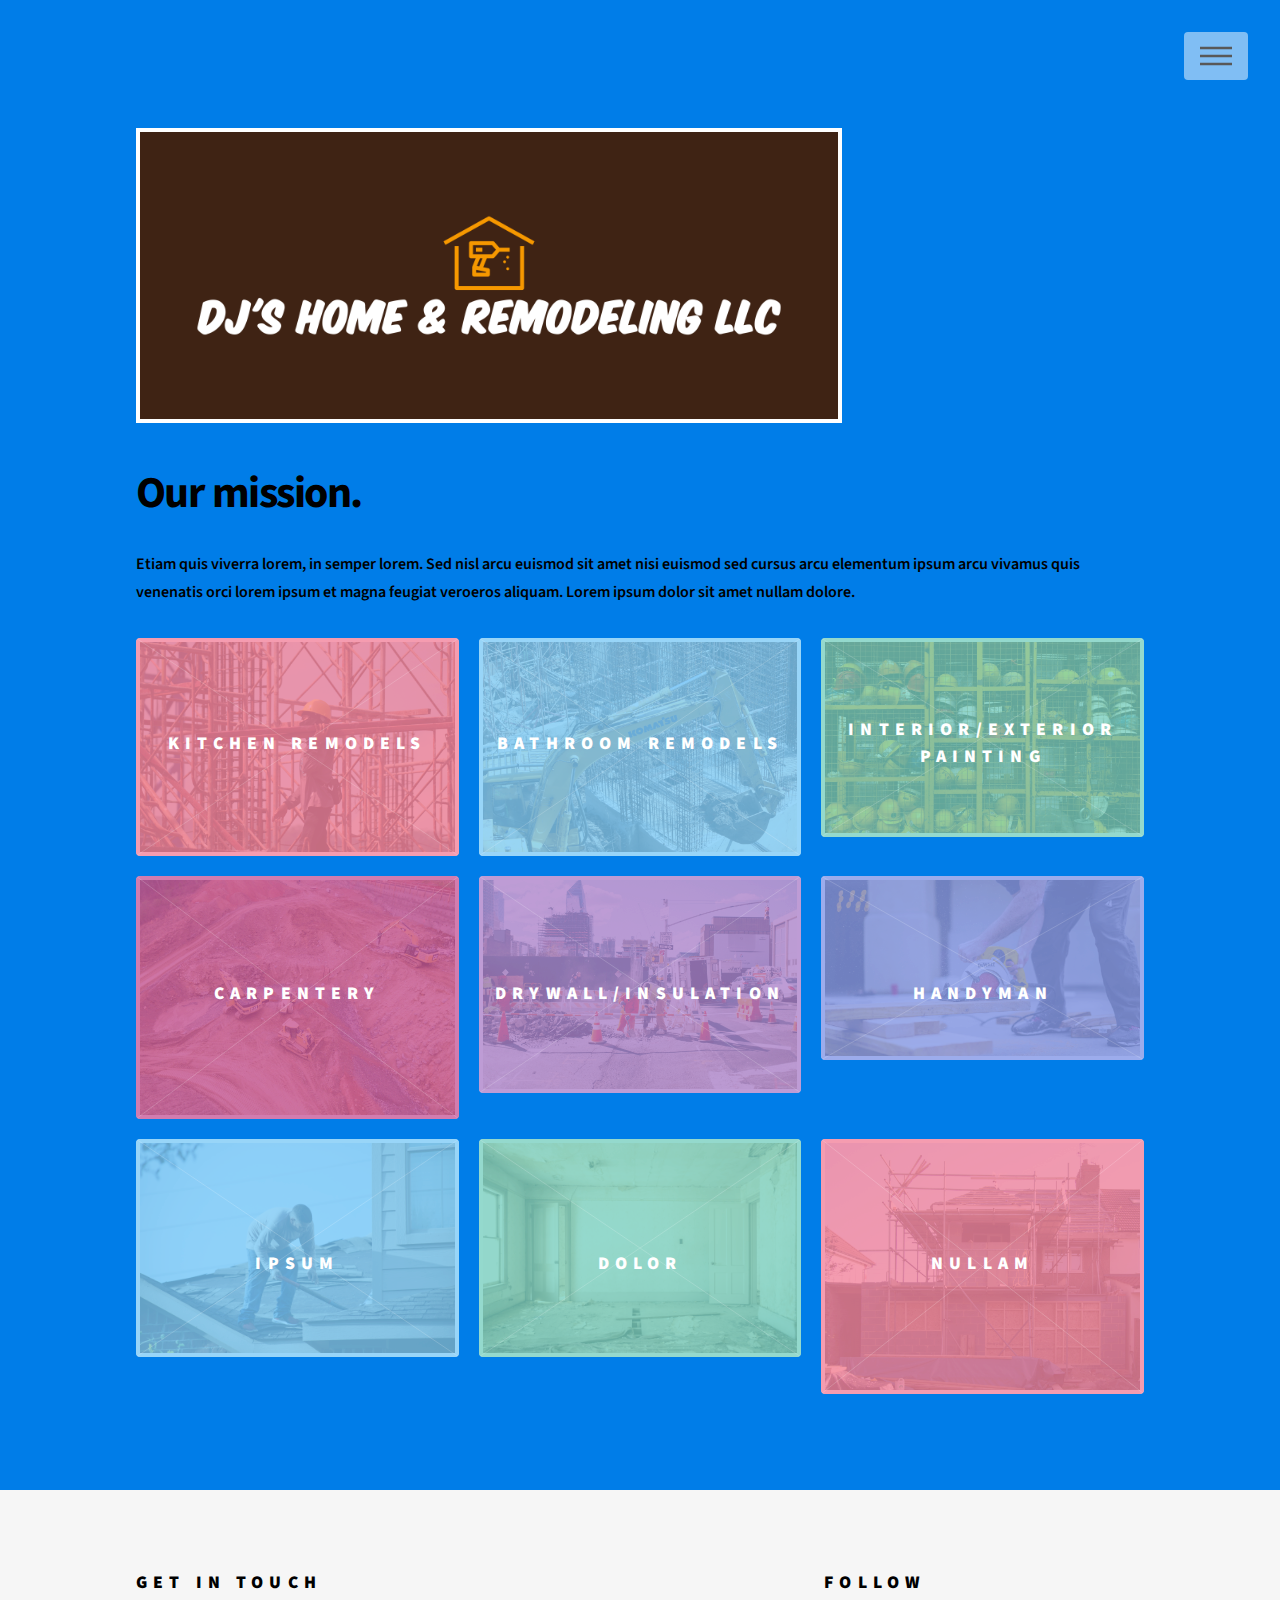
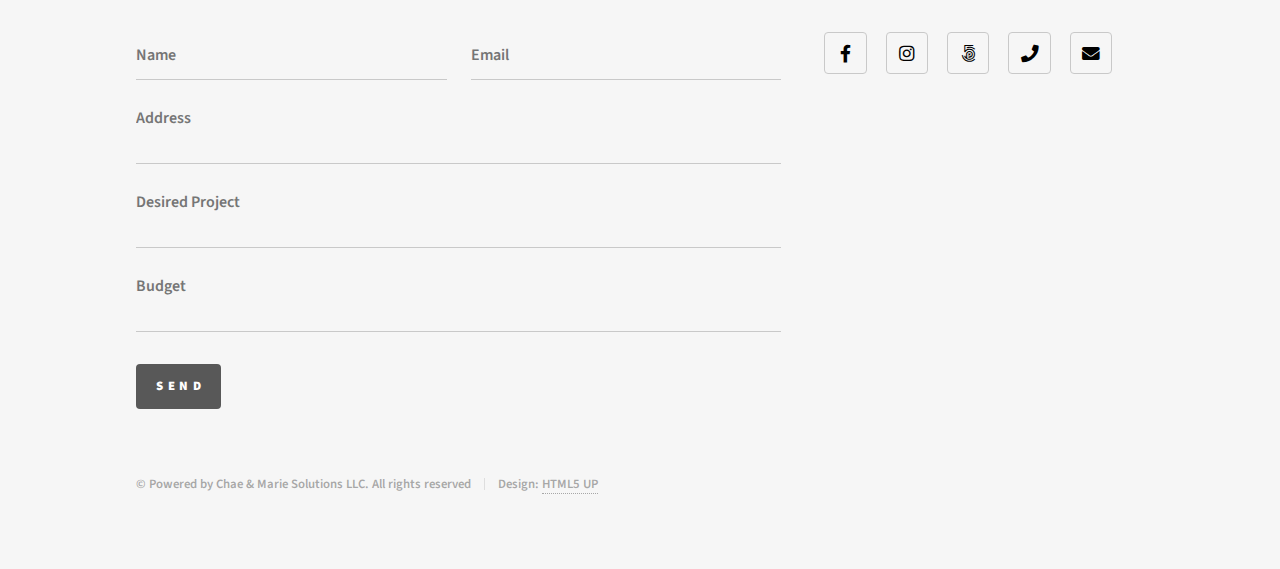
==== index.html @ f8653e5d "07720 updates" ====
<!DOCTYPE HTML>
<!--
	Phantom by HTML5 UP
	html5up.net | @ajlkn
	Free for personal and commercial use under the CCA 3.0 license (html5up.net/license)
-->
<html>
	<head>
		<title>Dj's Home & Remodeling LLC</title>
		<meta charset="utf-8" />
		<meta name="viewport" content="width=device-width, initial-scale=1, user-scalable=no" />
		<meta name="description" content="Kitchen, bath, remodel, remodeling, renovation, Seattle, Kent, Tacoma, Yakima, Paint, Painting, House, construction">
		<link rel="stylesheet" href="assets/css/main.css" />
		<noscript><link rel="stylesheet" href="assets/css/noscript.css" /></noscript>
	</head>
	<body class="is-preload">
		<!-- Wrapper -->
			<div id="wrapper">

				<!-- Header -->
					<header id="header">
						<div class="inner">

							<!-- Logo -->
								<a href="index.html" class="logo">
									<img src="./images/coverdj.png">
									<!-- <img src="./images/cover.png" width="600px" height="300px"> -->
									<!-- <span class="symbol"><img src="images/logo.svg" alt="" /></span><span class="title">Diversfied Holdings NW LLC</span> -->
								</a>

							<!-- Nav -->
								<nav>
									<ul>
										<li><a href="#menu">Menu</a></li>
									</ul>
								</nav>

						</div>
					</header>

				<!-- Menu -->
					<nav id="menu">
						<h2>Menu</h2>
						<ul>
							<li><a href="index.html">Home</a></li>
							<li><a href="generic.html">Completed Projects</a></li>
							<li><a href="generic1.html">Ongoing Operations</a></li>
							<li><a href="generic2.html">Skillset</a></li>
							<li><a href="elements.html">Contact</a></li>
						</ul>
					</nav>

				<!-- Main -->
					<div id="main">
						<div class="inner">
							<header>
								<h1>Our mission.</h1>
								<p>Etiam quis viverra lorem, in semper lorem. Sed nisl arcu euismod sit amet nisi euismod sed cursus arcu elementum ipsum arcu vivamus quis venenatis orci lorem ipsum et magna feugiat veroeros aliquam. Lorem ipsum dolor sit amet nullam dolore.</p>
							</header>
							<section class="tiles">
								<article class="style1">
									<span class="image">
										<img src="images/constr2-unsplash.jpg" alt="" />
									</span>
									<a href="generic.html">
										<h2>Kitchen Remodels</h2>
										<div class="content">
											<p>Sed nisl arcu euismod sit amet nisi lorem etiam dolor veroeros et feugiat.</p>
										</div>
									</a>
								</article>
								<article class="style2">
									<span class="image">
										<img src="images/constr3-unsplash.jpg" alt="" />
									</span>
									<a href="generic1.html">
										<h2>Bathroom Remodels</h2>
										<div class="content">
											<p>Sed nisl arcu euismod sit amet nisi lorem etiam dolor veroeros et feugiat.</p>
										</div>
									</a>
								</article>
								<article class="style3">
									<span class="image">
										<img src="images/constr4-unsplash.jpg" alt="" />
									</span>
									<a href="generic2.html">
										<h2>Interior/Exterior Painting</h2>
										<div class="content">
											<p>Sed nisl arcu euismod sit amet nisi lorem etiam dolor veroeros et feugiat.</p>
										</div>
									</a>
								</article>
								<article class="style4">
									<span class="image">
										<img src="images/dirtwork-unsplash.jpg" alt="" />
									</span>
									<a href="generic.html">
										<h2>Carpentery</h2>
										<div class="content">
											<p>Sed nisl arcu euismod sit amet nisi lorem etiam dolor veroeros et feugiat.</p>
										</div>
									</a>
								</article>
								<article class="style5">
									<span class="image">
										<img src="images/publicworks-unsplash.jpg" alt="" />
									</span>
									<a href="generic.html">
										<h2>Drywall/Insulation</h2>
										<div class="content">
											<p>Sed nisl arcu euismod sit amet nisi lorem etiam dolor veroeros et feugiat.</p>
										</div>
									</a>
								</article>
								<article class="style6">
									<span class="image">
										<img src="images/saw-unsplash.jpg" alt="" />
									</span>
									<a href="generic.html">
										<h2>Handyman</h2>
										<div class="content">
											<p>Sed nisl arcu euismod sit amet nisi lorem etiam dolor veroeros et feugiat.</p>
										</div>
									</a>
								</article>
								<article class="style2">
									<span class="image">
										<img src="images/rooofing-unsplash.jpg" alt="" />
									</span>
									<a href="generic.html">
										<h2>Ipsum</h2>
										<div class="content">
											<p>Sed nisl arcu euismod sit amet nisi lorem etiam dolor veroeros et feugiat.</p>
										</div>
									</a>
								</article>
								<article class="style3">
									<span class="image">
										<img src="images/renovation-unsplash.jpg" alt="" />
									</span>
									<a href="generic.html">
										<h2>Dolor</h2>
										<div class="content">
											<p>Sed nisl arcu euismod sit amet nisi lorem etiam dolor veroeros et feugiat.</p>
										</div>
									</a>
								</article>
								<article class="style1">
									<span class="image">
										<img src="images/renovation2-unsplash.jpg" alt="" />
									</span>
									<a href="generic.html">
										<h2>Nullam</h2>
										<div class="content">
											<p>Sed nisl arcu euismod sit amet nisi lorem etiam dolor veroeros et feugiat.</p>
										</div>
									</a>
								</article>
								<!-- <article class="style5">
									<span class="image">
										<img src="images/saw-unsplash.jpg" alt="" />
									</span>
									<a href="generic.html">
										<h2>Ultricies</h2>
										<div class="content">
											<p>Sed nisl arcu euismod sit amet nisi lorem etiam dolor veroeros et feugiat.</p>
										</div>
									</a>
								</article>
								<article class="style6">
									<span class="image">
										<img src="images/toolbelt-unsplash.jpg" alt="" />
									</span>
									<a href="generic.html">
										<h2>Dictum</h2>
										<div class="content">
											<p>Sed nisl arcu euismod sit amet nisi lorem etiam dolor veroeros et feugiat.</p>
										</div>
									</a>
								</article>
								<article class="style4">
									<span class="image">
										<img src="images/pleasanthill-unsplash.jpg" alt="" />
									</span>
									<a href="generic.html">
										<h2>Pretium</h2>
										<div class="content">
											<p>Sed nisl arcu euismod sit amet nisi lorem etiam dolor veroeros et feugiat.</p>
										</div>
									</a>
								</article> -->
							</section>
						</div>
					</div>

				<!-- Footer -->
					<footer id="footer">
						<div class="inner">
							<section>
								<h2>Get in touch</h2>
								<form method="post" action="#">
									<div class="fields">
										<div class="field half">
											<input type="text" name="name" id="name" placeholder="Name" />
										</div>
										<div class="field half">
											<input type="email" name="email" id="email" placeholder="Email" />
										</div>
										<div class="field">
											<textarea name="message" id="message" placeholder="Address"></textarea>
										</div>
										<div class="field">
											<textarea name="message" id="message" placeholder="Desired Project"></textarea>
										</div>
										<div class="field">
											<textarea name="message" id="message" placeholder="Budget"></textarea>
										</div>
									</div>
									<ul class="actions">
										<li><input type="submit" value="Send" class="primary" /></li>
									</ul>
								</form>
							</section>
							&nbsp;
							<section>
								<h2>Follow</h2>
								<ul class="icons">
									<li><a href="#" class="icon brands style2 fa-facebook-f"><span class="label">Facebook</span></a></li>
									<li><a href="#" class="icon brands style2 fa-instagram"><span class="label">Instagram</span></a></li>
									<li><a href="#" class="icon brands style2 fa-500px"><span class="label">500px</span></a></li>
									<li><a href="#" class="icon solid style2 fa-phone"><span class="label">Phone</span></a></li>
									<li><a href="#" class="icon solid style2 fa-envelope"><span class="label">Email</span></a></li>
								</ul>
							</section>
							<ul class="copyright">
								<li>&copy; Powered by Chae & Marie Solutions LLC. All rights reserved</li><li>Design: <a href="http://html5up.net">HTML5 UP</a></li>
							</ul>
						</div>
					</footer>
			</div>

		<!-- Scripts -->
			<script src="assets/js/jquery.min.js"></script>
			<script src="assets/js/browser.min.js"></script>
			<script src="assets/js/breakpoints.min.js"></script>
			<script src="assets/js/util.js"></script>
			<script src="assets/js/main.js"></script>

	</body>
</html>
---- assets/css/main.css ----
@import url(fontawesome-all.min.css);
@import url("https://fonts.googleapis.com/css?family=Source+Sans+Pro:300,700,900");

/*
	Phantom by HTML5 UP
	html5up.net | @ajlkn
	Free for personal and commercial use under the CCA 3.0 license (html5up.net/license)
*/

html, body, div, span, applet, object,
iframe, h1, h2, h3, h4, h5, h6, p, blockquote,
pre, a, abbr, acronym, address, big, cite,
code, del, dfn, em, img, ins, kbd, q, s, samp,
small, strike, strong, sub, sup, tt, var, b,
u, i, center, dl, dt, dd, ol, ul, li, fieldset,
form, label, legend, table, caption, tbody,
tfoot, thead, tr, th, td, article, aside,
canvas, details, embed, figure, figcaption,
footer, header, hgroup, menu, nav, output, ruby,
section, summary, time, mark, audio, video {
	margin: 0;
	padding: 0;
	border: 0;
	font-size: 100%;
	font: inherit;
	vertical-align: baseline;

}
#wrapper{
	background-color: #007de8;
}
.inner img{
	display: flex;
	justify-content: center;
	align-items: center;
	border: #ffffff 4px solid;
	width: 70%;
	height: 85%;
}
article, aside, details, figcaption, figure,
footer, header, hgroup, menu, nav, section {
	display: block;}

body {
	line-height: 1;
}

ol, ul {
	list-style: none;
}

blockquote, q {
	quotes: none;
}

	blockquote:before, blockquote:after, q:before, q:after {
		content: '';
		content: none;
	}

table {
	border-collapse: collapse;
	border-spacing: 0;
}

body {
	-webkit-text-size-adjust: none;
}

mark {
	background-color: transparent;
	color: inherit;
}

input::-moz-focus-inner {
	border: 0;
	padding: 0;
}

input, select, textarea {
	-moz-appearance: none;
	-webkit-appearance: none;
	-ms-appearance: none;
	appearance: none;
}

/* Basic */

	@-ms-viewport {
		width: device-width;
	}

	body {
		-ms-overflow-style: scrollbar;
	}

	@media screen and (max-width: 480px) {

		html, body {
			min-width: 320px;
		}

	}

	html {
		box-sizing: border-box;
	}

	*, *:before, *:after {
		box-sizing: inherit;
	}

	body {
		background: #ffffff;
	}

		body.is-preload *, body.is-preload *:before, body.is-preload *:after {
			-moz-animation: none !important;
			-webkit-animation: none !important;
			-ms-animation: none !important;
			animation: none !important;
			-moz-transition: none !important;
			-webkit-transition: none !important;
			-ms-transition: none !important;
			transition: none !important;
		}

/* Type */

	body, input, select, textarea {
		color: #000000;
		font-family: "Source Sans Pro", Helvetica, sans-serif;
		font-size: 16pt;
		font-weight: 600;
		line-height: 1.75;
	}

		@media screen and (max-width: 1680px) {

			body, input, select, textarea {
				font-size: 14pt;
			}

		}

		@media screen and (max-width: 1280px) {

			body, input, select, textarea {
				font-size: 12pt;
			}

		}

	a {
		-moz-transition: border-bottom-color 0.2s ease, color 0.2s ease;
		-webkit-transition: border-bottom-color 0.2s ease, color 0.2s ease;
		-ms-transition: border-bottom-color 0.2s ease, color 0.2s ease;
		transition: border-bottom-color 0.2s ease, color 0.2s ease;
		text-decoration: none;
		color: #585858;
		border-bottom: dotted 1px rgba(88, 88, 88, 0.5);
	}

		a:hover {
			border-bottom-color: transparent;
			color: #f2849e !important;
		}

	strong, b {
		font-weight: 900;
	}

	em, i {
		font-style: italic;
	}

	p {
		margin: 0 0 2em 0;
	}

	h1 {
		font-size: 2.75em;
		font-weight: 700;
		line-height: 1.3;
		margin: 0 0 1em 0;
		letter-spacing: -0.035em;
	}

		h1 a {
			color: inherit;
		}

		@media screen and (max-width: 736px) {

			h1 {
				font-size: 2em;
				margin: 0 0 1em 0;
			}

		}

		@media screen and (max-width: 360px) {

			h1 {
				font-size: 1.75em;
			}

		}

	h2, h3, h4, h5, h6 {
		font-weight: 900;
		line-height: 1.5;
		margin: 0 0 2em 0;
		text-transform: uppercase;
		letter-spacing: 0.35em;
	}

		h2 a, h3 a, h4 a, h5 a, h6 a {
			color: inherit;
		}

	h2 {
		font-size: 1.1em;
	}

	h3 {
		font-size: 1em;
	}

	h4 {
		font-size: 0.8em;
	}

	h5 {
		font-size: 0.8em;
	}

	h6 {
		font-size: 0.8em;
	}

	@media screen and (max-width: 980px) {

		h1 br, h2 br, h3 br, h4 br, h5 br, h6 br {
			display: none;
		}

	}

	@media screen and (max-width: 736px) {

		h2 {
			font-size: 1em;
		}

		h3 {
			font-size: 0.8em;
		}

	}

	sub {
		font-size: 0.8em;
		position: relative;
		top: 0.5em;
	}

	sup {
		font-size: 0.8em;
		position: relative;
		top: -0.5em;
	}

	blockquote {
		border-left: solid 4px #c9c9c9;
		font-style: italic;
		margin: 0 0 2em 0;
		padding: 0.5em 0 0.5em 2em;
	}

	code {
		background: rgba(144, 144, 144, 0.075);
		border-radius: 4px;
		border: solid 1px #c9c9c9;
		font-family: "Courier New", monospace;
		font-size: 0.9em;
		margin: 0 0.25em;
		padding: 0.25em 0.65em;
	}

	pre {
		-webkit-overflow-scrolling: touch;
		font-family: "Courier New", monospace;
		font-size: 0.9em;
		margin: 0 0 2em 0;
	}

		pre code {
			display: block;
			line-height: 1.75;
			padding: 1em 1.5em;
			overflow-x: auto;
		}

	hr {
		border: 0;
		border-bottom: solid 1px #c9c9c9;
		margin: 2em 0;
	}

		hr.major {
			margin: 3em 0;
		}

	.align-left {
		text-align: left;
	}

	.align-center {
		text-align: center;
	}

	.align-right {
		text-align: right;
	}

/* Row */

	.row {
		display: flex;
		flex-wrap: wrap;
		box-sizing: border-box;
		align-items: stretch;
	}

		.row > * {
			box-sizing: border-box;
		}

		.row.gtr-uniform > * > :last-child {
			margin-bottom: 0;
		}

		.row.aln-left {
			justify-content: flex-start;
		}

		.row.aln-center {
			justify-content: center;
		}

		.row.aln-right {
			justify-content: flex-end;
		}

		.row.aln-top {
			align-items: flex-start;
		}

		.row.aln-middle {
			align-items: center;
		}

		.row.aln-bottom {
			align-items: flex-end;
		}

		.row > .imp {
			order: -1;
		}

		.row > .col-1 {
			width: 8.33333%;
		}

		.row > .off-1 {
			margin-left: 8.33333%;
		}

		.row > .col-2 {
			width: 16.66667%;
		}

		.row > .off-2 {
			margin-left: 16.66667%;
		}

		.row > .col-3 {
			width: 25%;
		}

		.row > .off-3 {
			margin-left: 25%;
		}

		.row > .col-4 {
			width: 33.33333%;
		}

		.row > .off-4 {
			margin-left: 33.33333%;
		}

		.row > .col-5 {
			width: 41.66667%;
		}

		.row > .off-5 {
			margin-left: 41.66667%;
		}

		.row > .col-6 {
			width: 50%;
		}

		.row > .off-6 {
			margin-left: 50%;
		}

		.row > .col-7 {
			width: 58.33333%;
		}

		.row > .off-7 {
			margin-left: 58.33333%;
		}

		.row > .col-8 {
			width: 66.66667%;
		}

		.row > .off-8 {
			margin-left: 66.66667%;
		}

		.row > .col-9 {
			width: 75%;
		}

		.row > .off-9 {
			margin-left: 75%;
		}

		.row > .col-10 {
			width: 83.33333%;
		}

		.row > .off-10 {
			margin-left: 83.33333%;
		}

		.row > .col-11 {
			width: 91.66667%;
		}

		.row > .off-11 {
			margin-left: 91.66667%;
		}

		.row > .col-12 {
			width: 100%;
		}

		.row > .off-12 {
			margin-left: 100%;
		}

		.row.gtr-0 {
			margin-top: 0;
			margin-left: 0em;
		}

			.row.gtr-0 > * {
				padding: 0 0 0 0em;
			}

			.row.gtr-0.gtr-uniform {
				margin-top: 0em;
			}

				.row.gtr-0.gtr-uniform > * {
					padding-top: 0em;
				}

		.row.gtr-25 {
			margin-top: 0;
			margin-left: -0.5em;
		}

			.row.gtr-25 > * {
				padding: 0 0 0 0.5em;
			}

			.row.gtr-25.gtr-uniform {
				margin-top: -0.5em;
			}

				.row.gtr-25.gtr-uniform > * {
					padding-top: 0.5em;
				}

		.row.gtr-50 {
			margin-top: 0;
			margin-left: -1em;
		}

			.row.gtr-50 > * {
				padding: 0 0 0 1em;
			}

			.row.gtr-50.gtr-uniform {
				margin-top: -1em;
			}

				.row.gtr-50.gtr-uniform > * {
					padding-top: 1em;
				}

		.row {
			margin-top: 0;
			margin-left: -2em;
		}

			.row > * {
				padding: 0 0 0 2em;
			}

			.row.gtr-uniform {
				margin-top: -2em;
			}

				.row.gtr-uniform > * {
					padding-top: 2em;
				}

		.row.gtr-150 {
			margin-top: 0;
			margin-left: -3em;
		}

			.row.gtr-150 > * {
				padding: 0 0 0 3em;
			}

			.row.gtr-150.gtr-uniform {
				margin-top: -3em;
			}

				.row.gtr-150.gtr-uniform > * {
					padding-top: 3em;
				}

		.row.gtr-200 {
			margin-top: 0;
			margin-left: -4em;
		}

			.row.gtr-200 > * {
				padding: 0 0 0 4em;
			}

			.row.gtr-200.gtr-uniform {
				margin-top: -4em;
			}

				.row.gtr-200.gtr-uniform > * {
					padding-top: 4em;
				}

		@media screen and (max-width: 1680px) {

			.row {
				display: flex;
				flex-wrap: wrap;
				box-sizing: border-box;
				align-items: stretch;
			}

				.row > * {
					box-sizing: border-box;
				}

				.row.gtr-uniform > * > :last-child {
					margin-bottom: 0;
				}

				.row.aln-left {
					justify-content: flex-start;
				}

				.row.aln-center {
					justify-content: center;
				}

				.row.aln-right {
					justify-content: flex-end;
				}

				.row.aln-top {
					align-items: flex-start;
				}

				.row.aln-middle {
					align-items: center;
				}

				.row.aln-bottom {
					align-items: flex-end;
				}

				.row > .imp-xlarge {
					order: -1;
				}

				.row > .col-1-xlarge {
					width: 8.33333%;
				}

				.row > .off-1-xlarge {
					margin-left: 8.33333%;
				}

				.row > .col-2-xlarge {
					width: 16.66667%;
				}

				.row > .off-2-xlarge {
					margin-left: 16.66667%;
				}

				.row > .col-3-xlarge {
					width: 25%;
				}

				.row > .off-3-xlarge {
					margin-left: 25%;
				}

				.row > .col-4-xlarge {
					width: 33.33333%;
				}

				.row > .off-4-xlarge {
					margin-left: 33.33333%;
				}

				.row > .col-5-xlarge {
					width: 41.66667%;
				}

				.row > .off-5-xlarge {
					margin-left: 41.66667%;
				}

				.row > .col-6-xlarge {
					width: 50%;
				}

				.row > .off-6-xlarge {
					margin-left: 50%;
				}

				.row > .col-7-xlarge {
					width: 58.33333%;
				}

				.row > .off-7-xlarge {
					margin-left: 58.33333%;
				}

				.row > .col-8-xlarge {
					width: 66.66667%;
				}

				.row > .off-8-xlarge {
					margin-left: 66.66667%;
				}

				.row > .col-9-xlarge {
					width: 75%;
				}

				.row > .off-9-xlarge {
					margin-left: 75%;
				}

				.row > .col-10-xlarge {
					width: 83.33333%;
				}

				.row > .off-10-xlarge {
					margin-left: 83.33333%;
				}

				.row > .col-11-xlarge {
					width: 91.66667%;
				}

				.row > .off-11-xlarge {
					margin-left: 91.66667%;
				}

				.row > .col-12-xlarge {
					width: 100%;
				}

				.row > .off-12-xlarge {
					margin-left: 100%;
				}

				.row.gtr-0 {
					margin-top: 0;
					margin-left: 0em;
				}

					.row.gtr-0 > * {
						padding: 0 0 0 0em;
					}

					.row.gtr-0.gtr-uniform {
						margin-top: 0em;
					}

						.row.gtr-0.gtr-uniform > * {
							padding-top: 0em;
						}

				.row.gtr-25 {
					margin-top: 0;
					margin-left: -0.5em;
				}

					.row.gtr-25 > * {
						padding: 0 0 0 0.5em;
					}

					.row.gtr-25.gtr-uniform {
						margin-top: -0.5em;
					}

						.row.gtr-25.gtr-uniform > * {
							padding-top: 0.5em;
						}

				.row.gtr-50 {
					margin-top: 0;
					margin-left: -1em;
				}

					.row.gtr-50 > * {
						padding: 0 0 0 1em;
					}

					.row.gtr-50.gtr-uniform {
						margin-top: -1em;
					}

						.row.gtr-50.gtr-uniform > * {
							padding-top: 1em;
						}

				.row {
					margin-top: 0;
					margin-left: -2em;
				}

					.row > * {
						padding: 0 0 0 2em;
					}

					.row.gtr-uniform {
						margin-top: -2em;
					}

						.row.gtr-uniform > * {
							padding-top: 2em;
						}

				.row.gtr-150 {
					margin-top: 0;
					margin-left: -3em;
				}

					.row.gtr-150 > * {
						padding: 0 0 0 3em;
					}

					.row.gtr-150.gtr-uniform {
						margin-top: -3em;
					}

						.row.gtr-150.gtr-uniform > * {
							padding-top: 3em;
						}

				.row.gtr-200 {
					margin-top: 0;
					margin-left: -4em;
				}

					.row.gtr-200 > * {
						padding: 0 0 0 4em;
					}

					.row.gtr-200.gtr-uniform {
						margin-top: -4em;
					}

						.row.gtr-200.gtr-uniform > * {
							padding-top: 4em;
						}

		}

		@media screen and (max-width: 1280px) {

			.row {
				display: flex;
				flex-wrap: wrap;
				box-sizing: border-box;
				align-items: stretch;
			}

				.row > * {
					box-sizing: border-box;
				}

				.row.gtr-uniform > * > :last-child {
					margin-bottom: 0;
				}

				.row.aln-left {
					justify-content: flex-start;
				}

				.row.aln-center {
					justify-content: center;
				}

				.row.aln-right {
					justify-content: flex-end;
				}

				.row.aln-top {
					align-items: flex-start;
				}

				.row.aln-middle {
					align-items: center;
				}

				.row.aln-bottom {
					align-items: flex-end;
				}

				.row > .imp-large {
					order: -1;
				}

				.row > .col-1-large {
					width: 8.33333%;
				}

				.row > .off-1-large {
					margin-left: 8.33333%;
				}

				.row > .col-2-large {
					width: 16.66667%;
				}

				.row > .off-2-large {
					margin-left: 16.66667%;
				}

				.row > .col-3-large {
					width: 25%;
				}

				.row > .off-3-large {
					margin-left: 25%;
				}

				.row > .col-4-large {
					width: 33.33333%;
				}

				.row > .off-4-large {
					margin-left: 33.33333%;
				}

				.row > .col-5-large {
					width: 41.66667%;
				}

				.row > .off-5-large {
					margin-left: 41.66667%;
				}

				.row > .col-6-large {
					width: 50%;
				}

				.row > .off-6-large {
					margin-left: 50%;
				}

				.row > .col-7-large {
					width: 58.33333%;
				}

				.row > .off-7-large {
					margin-left: 58.33333%;
				}

				.row > .col-8-large {
					width: 66.66667%;
				}

				.row > .off-8-large {
					margin-left: 66.66667%;
				}

				.row > .col-9-large {
					width: 75%;
				}

				.row > .off-9-large {
					margin-left: 75%;
				}

				.row > .col-10-large {
					width: 83.33333%;
				}

				.row > .off-10-large {
					margin-left: 83.33333%;
				}

				.row > .col-11-large {
					width: 91.66667%;
				}

				.row > .off-11-large {
					margin-left: 91.66667%;
				}

				.row > .col-12-large {
					width: 100%;
				}

				.row > .off-12-large {
					margin-left: 100%;
				}

				.row.gtr-0 {
					margin-top: 0;
					margin-left: 0em;
				}

					.row.gtr-0 > * {
						padding: 0 0 0 0em;
					}

					.row.gtr-0.gtr-uniform {
						margin-top: 0em;
					}

						.row.gtr-0.gtr-uniform > * {
							padding-top: 0em;
						}

				.row.gtr-25 {
					margin-top: 0;
					margin-left: -0.5em;
				}

					.row.gtr-25 > * {
						padding: 0 0 0 0.5em;
					}

					.row.gtr-25.gtr-uniform {
						margin-top: -0.5em;
					}

						.row.gtr-25.gtr-uniform > * {
							padding-top: 0.5em;
						}

				.row.gtr-50 {
					margin-top: 0;
					margin-left: -1em;
				}

					.row.gtr-50 > * {
						padding: 0 0 0 1em;
					}

					.row.gtr-50.gtr-uniform {
						margin-top: -1em;
					}

						.row.gtr-50.gtr-uniform > * {
							padding-top: 1em;
						}

				.row {
					margin-top: 0;
					margin-left: -2em;
				}

					.row > * {
						padding: 0 0 0 2em;
					}

					.row.gtr-uniform {
						margin-top: -2em;
					}

						.row.gtr-uniform > * {
							padding-top: 2em;
						}

				.row.gtr-150 {
					margin-top: 0;
					margin-left: -3em;
				}

					.row.gtr-150 > * {
						padding: 0 0 0 3em;
					}

					.row.gtr-150.gtr-uniform {
						margin-top: -3em;
					}

						.row.gtr-150.gtr-uniform > * {
							padding-top: 3em;
						}

				.row.gtr-200 {
					margin-top: 0;
					margin-left: -4em;
				}

					.row.gtr-200 > * {
						padding: 0 0 0 4em;
					}

					.row.gtr-200.gtr-uniform {
						margin-top: -4em;
					}

						.row.gtr-200.gtr-uniform > * {
							padding-top: 4em;
						}

		}

		@media screen and (max-width: 980px) {

			.row {
				display: flex;
				flex-wrap: wrap;
				box-sizing: border-box;
				align-items: stretch;
			}

				.row > * {
					box-sizing: border-box;
				}

				.row.gtr-uniform > * > :last-child {
					margin-bottom: 0;
				}

				.row.aln-left {
					justify-content: flex-start;
				}

				.row.aln-center {
					justify-content: center;
				}

				.row.aln-right {
					justify-content: flex-end;
				}

				.row.aln-top {
					align-items: flex-start;
				}

				.row.aln-middle {
					align-items: center;
				}

				.row.aln-bottom {
					align-items: flex-end;
				}

				.row > .imp-medium {
					order: -1;
				}

				.row > .col-1-medium {
					width: 8.33333%;
				}

				.row > .off-1-medium {
					margin-left: 8.33333%;
				}

				.row > .col-2-medium {
					width: 16.66667%;
				}

				.row > .off-2-medium {
					margin-left: 16.66667%;
				}

				.row > .col-3-medium {
					width: 25%;
				}

				.row > .off-3-medium {
					margin-left: 25%;
				}

				.row > .col-4-medium {
					width: 33.33333%;
				}

				.row > .off-4-medium {
					margin-left: 33.33333%;
				}

				.row > .col-5-medium {
					width: 41.66667%;
				}

				.row > .off-5-medium {
					margin-left: 41.66667%;
				}

				.row > .col-6-medium {
					width: 50%;
				}

				.row > .off-6-medium {
					margin-left: 50%;
				}

				.row > .col-7-medium {
					width: 58.33333%;
				}

				.row > .off-7-medium {
					margin-left: 58.33333%;
				}

				.row > .col-8-medium {
					width: 66.66667%;
				}

				.row > .off-8-medium {
					margin-left: 66.66667%;
				}

				.row > .col-9-medium {
					width: 75%;
				}

				.row > .off-9-medium {
					margin-left: 75%;
				}

				.row > .col-10-medium {
					width: 83.33333%;
				}

				.row > .off-10-medium {
					margin-left: 83.33333%;
				}

				.row > .col-11-medium {
					width: 91.66667%;
				}

				.row > .off-11-medium {
					margin-left: 91.66667%;
				}

				.row > .col-12-medium {
					width: 100%;
				}

				.row > .off-12-medium {
					margin-left: 100%;
				}

				.row.gtr-0 {
					margin-top: 0;
					margin-left: 0em;
				}

					.row.gtr-0 > * {
						padding: 0 0 0 0em;
					}

					.row.gtr-0.gtr-uniform {
						margin-top: 0em;
					}

						.row.gtr-0.gtr-uniform > * {
							padding-top: 0em;
						}

				.row.gtr-25 {
					margin-top: 0;
					margin-left: -0.375em;
				}

					.row.gtr-25 > * {
						padding: 0 0 0 0.375em;
					}

					.row.gtr-25.gtr-uniform {
						margin-top: -0.375em;
					}

						.row.gtr-25.gtr-uniform > * {
							padding-top: 0.375em;
						}

				.row.gtr-50 {
					margin-top: 0;
					margin-left: -0.75em;
				}

					.row.gtr-50 > * {
						padding: 0 0 0 0.75em;
					}

					.row.gtr-50.gtr-uniform {
						margin-top: -0.75em;
					}

						.row.gtr-50.gtr-uniform > * {
							padding-top: 0.75em;
						}

				.row {
					margin-top: 0;
					margin-left: -1.5em;
				}

					.row > * {
						padding: 0 0 0 1.5em;
					}

					.row.gtr-uniform {
						margin-top: -1.5em;
					}

						.row.gtr-uniform > * {
							padding-top: 1.5em;
						}

				.row.gtr-150 {
					margin-top: 0;
					margin-left: -2.25em;
				}

					.row.gtr-150 > * {
						padding: 0 0 0 2.25em;
					}

					.row.gtr-150.gtr-uniform {
						margin-top: -2.25em;
					}

						.row.gtr-150.gtr-uniform > * {
							padding-top: 2.25em;
						}

				.row.gtr-200 {
					margin-top: 0;
					margin-left: -3em;
				}

					.row.gtr-200 > * {
						padding: 0 0 0 3em;
					}

					.row.gtr-200.gtr-uniform {
						margin-top: -3em;
					}

						.row.gtr-200.gtr-uniform > * {
							padding-top: 3em;
						}

		}

		@media screen and (max-width: 736px) {

			.row {
				display: flex;
				flex-wrap: wrap;
				box-sizing: border-box;
				align-items: stretch;
			}

				.row > * {
					box-sizing: border-box;
				}

				.row.gtr-uniform > * > :last-child {
					margin-bottom: 0;
				}

				.row.aln-left {
					justify-content: flex-start;
				}

				.row.aln-center {
					justify-content: center;
				}

				.row.aln-right {
					justify-content: flex-end;
				}

				.row.aln-top {
					align-items: flex-start;
				}

				.row.aln-middle {
					align-items: center;
				}

				.row.aln-bottom {
					align-items: flex-end;
				}

				.row > .imp-small {
					order: -1;
				}

				.row > .col-1-small {
					width: 8.33333%;
				}

				.row > .off-1-small {
					margin-left: 8.33333%;
				}

				.row > .col-2-small {
					width: 16.66667%;
				}

				.row > .off-2-small {
					margin-left: 16.66667%;
				}

				.row > .col-3-small {
					width: 25%;
				}

				.row > .off-3-small {
					margin-left: 25%;
				}

				.row > .col-4-small {
					width: 33.33333%;
				}

				.row > .off-4-small {
					margin-left: 33.33333%;
				}

				.row > .col-5-small {
					width: 41.66667%;
				}

				.row > .off-5-small {
					margin-left: 41.66667%;
				}

				.row > .col-6-small {
					width: 50%;
				}

				.row > .off-6-small {
					margin-left: 50%;
				}

				.row > .col-7-small {
					width: 58.33333%;
				}

				.row > .off-7-small {
					margin-left: 58.33333%;
				}

				.row > .col-8-small {
					width: 66.66667%;
				}

				.row > .off-8-small {
					margin-left: 66.66667%;
				}

				.row > .col-9-small {
					width: 75%;
				}

				.row > .off-9-small {
					margin-left: 75%;
				}

				.row > .col-10-small {
					width: 83.33333%;
				}

				.row > .off-10-small {
					margin-left: 83.33333%;
				}

				.row > .col-11-small {
					width: 91.66667%;
				}

				.row > .off-11-small {
					margin-left: 91.66667%;
				}

				.row > .col-12-small {
					width: 100%;
				}

				.row > .off-12-small {
					margin-left: 100%;
				}

				.row.gtr-0 {
					margin-top: 0;
					margin-left: 0em;
				}

					.row.gtr-0 > * {
						padding: 0 0 0 0em;
					}

					.row.gtr-0.gtr-uniform {
						margin-top: 0em;
					}

						.row.gtr-0.gtr-uniform > * {
							padding-top: 0em;
						}

				.row.gtr-25 {
					margin-top: 0;
					margin-left: -0.25em;
				}

					.row.gtr-25 > * {
						padding: 0 0 0 0.25em;
					}

					.row.gtr-25.gtr-uniform {
						margin-top: -0.25em;
					}

						.row.gtr-25.gtr-uniform > * {
							padding-top: 0.25em;
						}

				.row.gtr-50 {
					margin-top: 0;
					margin-left: -0.5em;
				}

					.row.gtr-50 > * {
						padding: 0 0 0 0.5em;
					}

					.row.gtr-50.gtr-uniform {
						margin-top: -0.5em;
					}

						.row.gtr-50.gtr-uniform > * {
							padding-top: 0.5em;
						}

				.row {
					margin-top: 0;
					margin-left: -1em;
				}

					.row > * {
						padding: 0 0 0 1em;
					}

					.row.gtr-uniform {
						margin-top: -1em;
					}

						.row.gtr-uniform > * {
							padding-top: 1em;
						}

				.row.gtr-150 {
					margin-top: 0;
					margin-left: -1.5em;
				}

					.row.gtr-150 > * {
						padding: 0 0 0 1.5em;
					}

					.row.gtr-150.gtr-uniform {
						margin-top: -1.5em;
					}

						.row.gtr-150.gtr-uniform > * {
							padding-top: 1.5em;
						}

				.row.gtr-200 {
					margin-top: 0;
					margin-left: -2em;
				}

					.row.gtr-200 > * {
						padding: 0 0 0 2em;
					}

					.row.gtr-200.gtr-uniform {
						margin-top: -2em;
					}

						.row.gtr-200.gtr-uniform > * {
							padding-top: 2em;
						}

		}

		@media screen and (max-width: 480px) {

			.row {
				display: flex;
				flex-wrap: wrap;
				box-sizing: border-box;
				align-items: stretch;
			}

				.row > * {
					box-sizing: border-box;
				}

				.row.gtr-uniform > * > :last-child {
					margin-bottom: 0;
				}

				.row.aln-left {
					justify-content: flex-start;
				}

				.row.aln-center {
					justify-content: center;
				}

				.row.aln-right {
					justify-content: flex-end;
				}

				.row.aln-top {
					align-items: flex-start;
				}

				.row.aln-middle {
					align-items: center;
				}

				.row.aln-bottom {
					align-items: flex-end;
				}

				.row > .imp-xsmall {
					order: -1;
				}

				.row > .col-1-xsmall {
					width: 8.33333%;
				}

				.row > .off-1-xsmall {
					margin-left: 8.33333%;
				}

				.row > .col-2-xsmall {
					width: 16.66667%;
				}

				.row > .off-2-xsmall {
					margin-left: 16.66667%;
				}

				.row > .col-3-xsmall {
					width: 25%;
				}

				.row > .off-3-xsmall {
					margin-left: 25%;
				}

				.row > .col-4-xsmall {
					width: 33.33333%;
				}

				.row > .off-4-xsmall {
					margin-left: 33.33333%;
				}

				.row > .col-5-xsmall {
					width: 41.66667%;
				}

				.row > .off-5-xsmall {
					margin-left: 41.66667%;
				}

				.row > .col-6-xsmall {
					width: 50%;
				}

				.row > .off-6-xsmall {
					margin-left: 50%;
				}

				.row > .col-7-xsmall {
					width: 58.33333%;
				}

				.row > .off-7-xsmall {
					margin-left: 58.33333%;
				}

				.row > .col-8-xsmall {
					width: 66.66667%;
				}

				.row > .off-8-xsmall {
					margin-left: 66.66667%;
				}

				.row > .col-9-xsmall {
					width: 75%;
				}

				.row > .off-9-xsmall {
					margin-left: 75%;
				}

				.row > .col-10-xsmall {
					width: 83.33333%;
				}

				.row > .off-10-xsmall {
					margin-left: 83.33333%;
				}

				.row > .col-11-xsmall {
					width: 91.66667%;
				}

				.row > .off-11-xsmall {
					margin-left: 91.66667%;
				}

				.row > .col-12-xsmall {
					width: 100%;
				}

				.row > .off-12-xsmall {
					margin-left: 100%;
				}

				.row.gtr-0 {
					margin-top: 0;
					margin-left: 0em;
				}

					.row.gtr-0 > * {
						padding: 0 0 0 0em;
					}

					.row.gtr-0.gtr-uniform {
						margin-top: 0em;
					}

						.row.gtr-0.gtr-uniform > * {
							padding-top: 0em;
						}

				.row.gtr-25 {
					margin-top: 0;
					margin-left: -0.25em;
				}

					.row.gtr-25 > * {
						padding: 0 0 0 0.25em;
					}

					.row.gtr-25.gtr-uniform {
						margin-top: -0.25em;
					}

						.row.gtr-25.gtr-uniform > * {
							padding-top: 0.25em;
						}

				.row.gtr-50 {
					margin-top: 0;
					margin-left: -0.5em;
				}

					.row.gtr-50 > * {
						padding: 0 0 0 0.5em;
					}

					.row.gtr-50.gtr-uniform {
						margin-top: -0.5em;
					}

						.row.gtr-50.gtr-uniform > * {
							padding-top: 0.5em;
						}

				.row {
					margin-top: 0;
					margin-left: -1em;
				}

					.row > * {
						padding: 0 0 0 1em;
					}

					.row.gtr-uniform {
						margin-top: -1em;
					}

						.row.gtr-uniform > * {
							padding-top: 1em;
						}

				.row.gtr-150 {
					margin-top: 0;
					margin-left: -1.5em;
				}

					.row.gtr-150 > * {
						padding: 0 0 0 1.5em;
					}

					.row.gtr-150.gtr-uniform {
						margin-top: -1.5em;
					}

						.row.gtr-150.gtr-uniform > * {
							padding-top: 1.5em;
						}

				.row.gtr-200 {
					margin-top: 0;
					margin-left: -2em;
				}

					.row.gtr-200 > * {
						padding: 0 0 0 2em;
					}

					.row.gtr-200.gtr-uniform {
						margin-top: -2em;
					}

						.row.gtr-200.gtr-uniform > * {
							padding-top: 2em;
						}

		}

/* Section/Article */

	section.special, article.special {
		text-align: center;
	}

	header p {
		margin-top: -1em;
	}

	@media screen and (max-width: 736px) {

		header p {
			margin-top: 0;
		}

	}

/* Icon */

	.icon {
		text-decoration: none;
		border-bottom: none;
		position: relative;
	}

		.icon:before {
			-moz-osx-font-smoothing: grayscale;
			-webkit-font-smoothing: antialiased;
			display: inline-block;
			font-style: normal;
			font-variant: normal;
			text-rendering: auto;
			line-height: 1;
			text-transform: none !important;
			font-family: 'Font Awesome 5 Free';
			font-weight: 400;
		}

		.icon > .label {
			display: none;
		}

		.icon:before {
			line-height: inherit;
		}

		.icon.solid:before {
			font-weight: 900;
		}

		.icon.brands:before {
			font-family: 'Font Awesome 5 Brands';
		}

		.icon.style2 {
			-moz-transition: background-color 0.2s ease-in-out, color 0.2s ease-in-out, border-color 0.2s ease-in-out;
			-webkit-transition: background-color 0.2s ease-in-out, color 0.2s ease-in-out, border-color 0.2s ease-in-out;
			-ms-transition: background-color 0.2s ease-in-out, color 0.2s ease-in-out, border-color 0.2s ease-in-out;
			transition: background-color 0.2s ease-in-out, color 0.2s ease-in-out, border-color 0.2s ease-in-out;
			background-color: transparent;
			border: solid 1px #c9c9c9;
			border-radius: 4px;
			width: 2.65em;
			height: 2.65em;
			display: inline-block;
			text-align: center;
			line-height: 2.65em;
			color: inherit;
		}

			.icon.style2:before {
				font-size: 1.1em;
			}

			.icon.style2:hover {
				color: #f2849e;
				border-color: #f2849e;
			}

			.icon.style2:active {
				background-color: rgba(242, 132, 158, 0.1);
			}

/* List */

	ol {
		list-style: decimal;
		margin: 0 0 2em 0;
		padding-left: 1.25em;
	}

		ol li {
			padding-left: 0.25em;
		}

	ul {
		list-style: disc;
		margin: 0 0 2em 0;
		padding-left: 1em;
	}

		ul li {
			padding-left: 0.5em;
		}

		ul.alt {
			list-style: none;
			padding-left: 0;
		}

			ul.alt li {
				border-top: solid 1px #c9c9c9;
				padding: 0.5em 0;
			}

				ul.alt li:first-child {
					border-top: 0;
					padding-top: 0;
				}

	dl {
		margin: 0 0 2em 0;
	}

		dl dt {
			display: block;
			font-weight: 900;
			margin: 0 0 1em 0;
		}

		dl dd {
			margin-left: 2em;
		}

/* Actions */

	ul.actions {
		display: -moz-flex;
		display: -webkit-flex;
		display: -ms-flex;
		display: flex;
		cursor: default;
		list-style: none;
		margin-left: -1em;
		padding-left: 0;
	}

		ul.actions li {
			padding: 0 0 0 1em;
			vertical-align: middle;
		}

		ul.actions.special {
			-moz-justify-content: center;
			-webkit-justify-content: center;
			-ms-justify-content: center;
			justify-content: center;
			width: 100%;
			margin-left: 0;
		}

			ul.actions.special li:first-child {
				padding-left: 0;
			}

		ul.actions.stacked {
			-moz-flex-direction: column;
			-webkit-flex-direction: column;
			-ms-flex-direction: column;
			flex-direction: column;
			margin-left: 0;
		}

			ul.actions.stacked li {
				padding: 1.3em 0 0 0;
			}

				ul.actions.stacked li:first-child {
					padding-top: 0;
				}

		ul.actions.fit {
			width: calc(100% + 1em);
		}

			ul.actions.fit li {
				-moz-flex-grow: 1;
				-webkit-flex-grow: 1;
				-ms-flex-grow: 1;
				flex-grow: 1;
				-moz-flex-shrink: 1;
				-webkit-flex-shrink: 1;
				-ms-flex-shrink: 1;
				flex-shrink: 1;
				width: 100%;
			}

				ul.actions.fit li > * {
					width: 100%;
				}

			ul.actions.fit.stacked {
				width: 100%;
			}

		@media screen and (max-width: 480px) {

			ul.actions:not(.fixed) {
				-moz-flex-direction: column;
				-webkit-flex-direction: column;
				-ms-flex-direction: column;
				flex-direction: column;
				margin-left: 0;
				width: 100% !important;
			}

				ul.actions:not(.fixed) li {
					-moz-flex-grow: 1;
					-webkit-flex-grow: 1;
					-ms-flex-grow: 1;
					flex-grow: 1;
					-moz-flex-shrink: 1;
					-webkit-flex-shrink: 1;
					-ms-flex-shrink: 1;
					flex-shrink: 1;
					padding: 1em 0 0 0;
					text-align: center;
					width: 100%;
				}

					ul.actions:not(.fixed) li > * {
						width: 100%;
					}

					ul.actions:not(.fixed) li:first-child {
						padding-top: 0;
					}

					ul.actions:not(.fixed) li input[type="submit"],
					ul.actions:not(.fixed) li input[type="reset"],
					ul.actions:not(.fixed) li input[type="button"],
					ul.actions:not(.fixed) li button,
					ul.actions:not(.fixed) li .button {
						width: 100%;
					}

						ul.actions:not(.fixed) li input[type="submit"].icon:before,
						ul.actions:not(.fixed) li input[type="reset"].icon:before,
						ul.actions:not(.fixed) li input[type="button"].icon:before,
						ul.actions:not(.fixed) li button.icon:before,
						ul.actions:not(.fixed) li .button.icon:before {
							margin-left: -0.5rem;
						}

		}

/* Icons */

	ul.icons {
		cursor: default;
		list-style: none;
		padding-left: 0;
		margin: -1em 0 2em -1em;
	}

		ul.icons li {
			display: inline-block;
			padding: 1em 0 0 1em;
		}

/* Form */

	form {
		margin: 0 0 2em 0;
		overflow-x: hidden;
	}

		form > :last-child {
			margin-bottom: 0;
		}

		form > .fields {
			display: -moz-flex;
			display: -webkit-flex;
			display: -ms-flex;
			display: flex;
			-moz-flex-wrap: wrap;
			-webkit-flex-wrap: wrap;
			-ms-flex-wrap: wrap;
			flex-wrap: wrap;
			width: calc(100% + 3em);
			margin: -1.5em 0 2em -1.5em;
		}

			form > .fields > .field {
				-moz-flex-grow: 0;
				-webkit-flex-grow: 0;
				-ms-flex-grow: 0;
				flex-grow: 0;
				-moz-flex-shrink: 0;
				-webkit-flex-shrink: 0;
				-ms-flex-shrink: 0;
				flex-shrink: 0;
				padding: 1.5em 0 0 1.5em;
				width: calc(100% - 1.5em);
			}

				form > .fields > .field.half {
					width: calc(50% - 0.75em);
				}

				form > .fields > .field.third {
					width: calc(100%/3 - 0.5em);
				}

				form > .fields > .field.quarter {
					width: calc(25% - 0.375em);
				}

		@media screen and (max-width: 480px) {

			form > .fields {
				width: calc(100% + 3em);
				margin: -1.5em 0 2em -1.5em;
			}

				form > .fields > .field {
					padding: 1.5em 0 0 1.5em;
					width: calc(100% - 1.5em);
				}

					form > .fields > .field.half {
						width: calc(100% - 1.5em);
					}

					form > .fields > .field.third {
						width: calc(100% - 1.5em);
					}

					form > .fields > .field.quarter {
						width: calc(100% - 1.5em);
					}

		}

	label {
		display: block;
		font-size: 0.9em;
		font-weight: 900;
		margin: 0 0 1em 0;
	}

	input[type="text"],
	input[type="password"],
	input[type="email"],
	input[type="tel"],
	select,
	textarea {
		-moz-appearance: none;
		-webkit-appearance: none;
		-ms-appearance: none;
		appearance: none;
		background-color: transparent;
		border: none;
		border-radius: 0;
		border-bottom: solid 1px #c9c9c9;
		color: inherit;
		display: block;
		outline: 0;
		padding: 0;
		text-decoration: none;
		width: 100%;
	}

		input[type="text"]:invalid,
		input[type="password"]:invalid,
		input[type="email"]:invalid,
		input[type="tel"]:invalid,
		select:invalid,
		textarea:invalid {
			box-shadow: none;
		}

		input[type="text"]:focus,
		input[type="password"]:focus,
		input[type="email"]:focus,
		input[type="tel"]:focus,
		select:focus,
		textarea:focus {
			border-bottom-color: #f2849e;
			box-shadow: inset 0 -1px 0 0 #f2849e;
		}

	select {
		background-image: url("data:image/svg+xml;charset=utf8,%3Csvg xmlns='http://www.w3.org/2000/svg' width='40' height='40' preserveAspectRatio='none' viewBox='0 0 40 40'%3E%3Cpath d='M9.4,12.3l10.4,10.4l10.4-10.4c0.2-0.2,0.5-0.4,0.9-0.4c0.3,0,0.6,0.1,0.9,0.4l3.3,3.3c0.2,0.2,0.4,0.5,0.4,0.9 c0,0.4-0.1,0.6-0.4,0.9L20.7,31.9c-0.2,0.2-0.5,0.4-0.9,0.4c-0.3,0-0.6-0.1-0.9-0.4L4.3,17.3c-0.2-0.2-0.4-0.5-0.4-0.9 c0-0.4,0.1-0.6,0.4-0.9l3.3-3.3c0.2-0.2,0.5-0.4,0.9-0.4S9.1,12.1,9.4,12.3z' fill='%23c9c9c9' /%3E%3C/svg%3E");
		background-size: 1.25rem;
		background-repeat: no-repeat;
		background-position: calc(100% - 1rem) center;
		height: 3em;
		padding-right: 3em;
		text-overflow: ellipsis;
	}

		select option {
			background: #ffffff;
		}

		select:focus::-ms-value {
			background-color: transparent;
		}

		select::-ms-expand {
			display: none;
		}

	input[type="text"],
	input[type="password"],
	input[type="email"],
	select {
		height: 3em;
	}

	textarea {
		padding: 0;
		min-height: 3.75em;
	}

	input[type="checkbox"],
	input[type="radio"] {
		-moz-appearance: none;
		-webkit-appearance: none;
		-ms-appearance: none;
		appearance: none;
		display: block;
		float: left;
		margin-right: -2em;
		opacity: 0;
		width: 1em;
		z-index: -1;
	}

		input[type="checkbox"] + label,
		input[type="radio"] + label {
			text-decoration: none;
			color: #585858;
			cursor: pointer;
			display: inline-block;
			font-size: 1em;
			font-weight: 300;
			padding-left: 2.55em;
			padding-right: 0.75em;
			position: relative;
		}

			input[type="checkbox"] + label:before,
			input[type="radio"] + label:before {
				-moz-osx-font-smoothing: grayscale;
				-webkit-font-smoothing: antialiased;
				display: inline-block;
				font-style: normal;
				font-variant: normal;
				text-rendering: auto;
				line-height: 1;
				text-transform: none !important;
				font-family: 'Font Awesome 5 Free';
				font-weight: 900;
			}

			input[type="checkbox"] + label:before,
			input[type="radio"] + label:before {
				border-radius: 4px;
				border: solid 1px #c9c9c9;
				content: '';
				display: inline-block;
				font-size: 0.8em;
				height: 2.25em;
				left: 0;
				line-height: 2.25em;
				position: absolute;
				text-align: center;
				top: 0;
				width: 2.25em;
			}

		input[type="checkbox"]:checked + label:before,
		input[type="radio"]:checked + label:before {
			background: #585858;
			border-color: #585858;
			color: #ffffff;
			content: '\f00c';
		}

		input[type="checkbox"]:focus + label:before,
		input[type="radio"]:focus + label:before {
			border-color: #f2849e;
			box-shadow: 0 0 0 1px #f2849e;
		}

	input[type="checkbox"] + label:before {
		border-radius: 4px;
	}

	input[type="radio"] + label:before {
		border-radius: 100%;
	}

/* Box */

	.box {
		border-radius: 4px;
		border: solid 1px #c9c9c9;
		margin-bottom: 2em;
		padding: 1.5em;
	}

		.box > :last-child,
		.box > :last-child > :last-child,
		.box > :last-child > :last-child > :last-child {
			margin-bottom: 0;
		}

		.box.alt {
			border: 0;
			border-radius: 0;
			padding: 0;
		}

/* Image */

	.image {
		border-radius: 4px;
		border: 0;
		display: inline-block;
		position: relative;
	}

		.image img {
			border-radius: 4px;
			display: block;
		}

		.image.left, .image.right {
			max-width: 40%;
		}

			.image.left img, .image.right img {
				width: 100%;
			}

		.image.left {
			float: left;
			padding: 0 1.5em 1em 0;
			top: 0.25em;
		}

		.image.right {
			float: right;
			padding: 0 0 1em 1.5em;
			top: 0.25em;
		}

		.image.fit {
			display: block;
			margin: 0 0 2em 0;
			width: 100%;
		}

			.image.fit img {
				width: 100%;
			}

		.image.main {
			display: block;
			margin: 0 0 3em 0;
			width: 100%;
		}

			.image.main img {
				width: 100%;
			}

			@media screen and (max-width: 736px) {

				.image.main {
					margin: 0 0 2em 0;
				}

			}

/* Table */

	.table-wrapper {
		-webkit-overflow-scrolling: touch;
		overflow-x: auto;
	}

	table {
		margin: 0 0 2em 0;
		width: 100%;
	}

		table tbody tr {
			border: solid 1px #c9c9c9;
			border-left: 0;
			border-right: 0;
		}

			table tbody tr:nth-child(2n + 1) {
				background-color: rgba(144, 144, 144, 0.075);
			}

		table td {
			padding: 0.75em 0.75em;
		}

		table th {
			font-size: 0.9em;
			font-weight: 900;
			padding: 0 0.75em 0.75em 0.75em;
			text-align: left;
		}

		table thead {
			border-bottom: solid 2px #c9c9c9;
		}

		table tfoot {
			border-top: solid 2px #c9c9c9;
		}

		table.alt {
			border-collapse: separate;
		}

			table.alt tbody tr td {
				border: solid 1px #c9c9c9;
				border-left-width: 0;
				border-top-width: 0;
			}

				table.alt tbody tr td:first-child {
					border-left-width: 1px;
				}

			table.alt tbody tr:first-child td {
				border-top-width: 1px;
			}

			table.alt thead {
				border-bottom: 0;
			}

			table.alt tfoot {
				border-top: 0;
			}

/* Button */

	input[type="submit"],
	input[type="reset"],
	input[type="button"],
	button,
	.button {
		-moz-appearance: none;
		-webkit-appearance: none;
		-ms-appearance: none;
		appearance: none;
		-moz-transition: background-color 0.2s ease-in-out, color 0.2s ease-in-out, box-shadow 0.2s ease-in-out;
		-webkit-transition: background-color 0.2s ease-in-out, color 0.2s ease-in-out, box-shadow 0.2s ease-in-out;
		-ms-transition: background-color 0.2s ease-in-out, color 0.2s ease-in-out, box-shadow 0.2s ease-in-out;
		transition: background-color 0.2s ease-in-out, color 0.2s ease-in-out, box-shadow 0.2s ease-in-out;
		background-color: transparent;
		border-radius: 4px;
		border: 0;
		box-shadow: inset 0 0 0 2px #585858;
		color: #585858 !important;
		cursor: pointer;
		display: inline-block;
		font-size: 0.8em;
		font-weight: 900;
		height: 3.5em;
		letter-spacing: 0.35em;
		line-height: 3.45em;
		overflow: hidden;
		padding: 0 1.25em 0 1.6em;
		text-align: center;
		text-decoration: none;
		text-overflow: ellipsis;
		text-transform: uppercase;
		white-space: nowrap;
	}

		input[type="submit"].icon:before,
		input[type="reset"].icon:before,
		input[type="button"].icon:before,
		button.icon:before,
		.button.icon:before {
			margin-right: 0.5em;
		}

		input[type="submit"].fit,
		input[type="reset"].fit,
		input[type="button"].fit,
		button.fit,
		.button.fit {
			width: 100%;
		}

		input[type="submit"]:hover,
		input[type="reset"]:hover,
		input[type="button"]:hover,
		button:hover,
		.button:hover {
			color: #f2849e !important;
			box-shadow: inset 0 0 0 2px #f2849e;
		}

		input[type="submit"]:active,
		input[type="reset"]:active,
		input[type="button"]:active,
		button:active,
		.button:active {
			background-color: rgba(242, 132, 158, 0.1);
		}

		input[type="submit"].small,
		input[type="reset"].small,
		input[type="button"].small,
		button.small,
		.button.small {
			font-size: 0.6em;
		}

		input[type="submit"].large,
		input[type="reset"].large,
		input[type="button"].large,
		button.large,
		.button.large {
			font-size: 1em;
		}

		input[type="submit"].primary,
		input[type="reset"].primary,
		input[type="button"].primary,
		button.primary,
		.button.primary {
			box-shadow: none;
			background-color: #585858;
			color: #ffffff !important;
		}

			input[type="submit"].primary:hover,
			input[type="reset"].primary:hover,
			input[type="button"].primary:hover,
			button.primary:hover,
			.button.primary:hover {
				background-color: #f2849e;
			}

			input[type="submit"].primary:active,
			input[type="reset"].primary:active,
			input[type="button"].primary:active,
			button.primary:active,
			.button.primary:active {
				background-color: #ee5f81;
			}

		input[type="submit"].disabled, input[type="submit"]:disabled,
		input[type="reset"].disabled,
		input[type="reset"]:disabled,
		input[type="button"].disabled,
		input[type="button"]:disabled,
		button.disabled,
		button:disabled,
		.button.disabled,
		.button:disabled {
			pointer-events: none;
			opacity: 0.25;
		}

/* Tiles */

	.tiles {
		display: -moz-flex;
		display: -webkit-flex;
		display: -ms-flex;
		display: flex;
		-moz-flex-wrap: wrap;
		-webkit-flex-wrap: wrap;
		-ms-flex-wrap: wrap;
		flex-wrap: wrap;
		postiion: relative;
		margin: -2.5em 0 0 -2.5em;
	}

		.tiles article {
			-moz-transition: -moz-transform 0.5s ease, opacity 0.5s ease;
			-webkit-transition: -webkit-transform 0.5s ease, opacity 0.5s ease;
			-ms-transition: -ms-transform 0.5s ease, opacity 0.5s ease;
			transition: transform 0.5s ease, opacity 0.5s ease;
			position: relative;
			width: calc(33.33333% - 2.5em);
			margin: 2.5em 0 0 2.5em;
		}

			.tiles article > .image {
				-moz-transition: -moz-transform 0.5s ease;
				-webkit-transition: -webkit-transform 0.5s ease;
				-ms-transition: -ms-transform 0.5s ease;
				transition: transform 0.5s ease;
				position: relative;
				display: block;
				width: 100%;
				border-radius: 4px;
				overflow: hidden;
			}

				.tiles article > .image img {
					display: block;
					width: 100%;
				}

				.tiles article > .image:before {
					pointer-events: none;
					-moz-transition: background-color 0.5s ease, opacity 0.5s ease;
					-webkit-transition: background-color 0.5s ease, opacity 0.5s ease;
					-ms-transition: background-color 0.5s ease, opacity 0.5s ease;
					transition: background-color 0.5s ease, opacity 0.5s ease;
					content: '';
					display: block;
					position: absolute;
					top: 0;
					left: 0;
					width: 100%;
					height: 100%;
					opacity: 1.0;
					z-index: 1;
					opacity: 0.8;
				}

				.tiles article > .image:after {
					pointer-events: none;
					-moz-transition: opacity 0.5s ease;
					-webkit-transition: opacity 0.5s ease;
					-ms-transition: opacity 0.5s ease;
					transition: opacity 0.5s ease;
					content: '';
					display: block;
					position: absolute;
					top: 0;
					left: 0;
					width: 100%;
					height: 100%;
					background-image: url("data:image/svg+xml;charset=utf8,%3Csvg xmlns='http://www.w3.org/2000/svg' width='100' height='100' viewBox='0 0 100 100' preserveAspectRatio='none'%3E%3Cstyle%3Eline %7B stroke-width: 0.25px%3B stroke: %23ffffff%3B %7D%3C/style%3E%3Cline x1='0' y1='0' x2='100' y2='100' /%3E%3Cline x1='100' y1='0' x2='0' y2='100' /%3E%3C/svg%3E");
					background-position: center;
					background-repeat: no-repeat;
					background-size: 100% 100%;
					opacity: 0.25;
					z-index: 2;
				}

			.tiles article > a {
				display: -moz-flex;
				display: -webkit-flex;
				display: -ms-flex;
				display: flex;
				-moz-flex-direction: column;
				-webkit-flex-direction: column;
				-ms-flex-direction: column;
				flex-direction: column;
				-moz-align-items: center;
				-webkit-align-items: center;
				-ms-align-items: center;
				align-items: center;
				-moz-justify-content: center;
				-webkit-justify-content: center;
				-ms-justify-content: center;
				justify-content: center;
				-moz-transition: background-color 0.5s ease, -moz-transform 0.5s ease;
				-webkit-transition: background-color 0.5s ease, -webkit-transform 0.5s ease;
				-ms-transition: background-color 0.5s ease, -ms-transform 0.5s ease;
				transition: background-color 0.5s ease, transform 0.5s ease;
				position: absolute;
				top: 0;
				left: 0;
				width: 100%;
				height: 100%;
				padding: 1em;
				border-radius: 4px;
				border-bottom: 0;
				color: #ffffff;
				text-align: center;
				text-decoration: none;
				z-index: 3;
			}

				.tiles article > a > :last-child {
					margin: 0;
				}

				.tiles article > a:hover {
					color: #ffffff !important;
				}

				.tiles article > a h2 {
					margin: 0;
				}

				.tiles article > a .content {
					-moz-transition: max-height 0.5s ease, opacity 0.5s ease;
					-webkit-transition: max-height 0.5s ease, opacity 0.5s ease;
					-ms-transition: max-height 0.5s ease, opacity 0.5s ease;
					transition: max-height 0.5s ease, opacity 0.5s ease;
					width: 100%;
					max-height: 0;
					line-height: 1.5;
					margin-top: 0.35em;
					opacity: 0;
				}

					.tiles article > a .content > :last-child {
						margin-bottom: 0;
					}

			.tiles article.style1 > .image:before {
				background-color: #f2849e;
			}

			.tiles article.style2 > .image:before {
				background-color: #7ecaf6;
			}

			.tiles article.style3 > .image:before {
				background-color: #7bd0c1;
			}

			.tiles article.style4 > .image:before {
				background-color: #c75b9b;
			}

			.tiles article.style5 > .image:before {
				background-color: #ae85ca;
			}

			.tiles article.style6 > .image:before {
				background-color: #8499e7;
			}

			body:not(.is-touch) .tiles article:hover > .image {
				-moz-transform: scale(1.1);
				-webkit-transform: scale(1.1);
				-ms-transform: scale(1.1);
				transform: scale(1.1);
			}

				body:not(.is-touch) .tiles article:hover > .image:before {
					background-color: #333333;
					opacity: 0.35;
				}

				body:not(.is-touch) .tiles article:hover > .image:after {
					opacity: 0;
				}

			body:not(.is-touch) .tiles article:hover .content {
				max-height: 15em;
				opacity: 1;
			}

		* + .tiles {
			margin-top: 2em;
		}

		body.is-preload .tiles article {
			-moz-transform: scale(0.9);
			-webkit-transform: scale(0.9);
			-ms-transform: scale(0.9);
			transform: scale(0.9);
			opacity: 0;
		}

		body.is-touch .tiles article .content {
			max-height: 15em;
			opacity: 1;
		}

		@media screen and (max-width: 1280px) {

			.tiles {
				margin: -1.25em 0 0 -1.25em;
			}

				.tiles article {
					width: calc(33.33333% - 1.25em);
					margin: 1.25em 0 0 1.25em;
				}

		}

		@media screen and (max-width: 980px) {

			.tiles {
				margin: -2.5em 0 0 -2.5em;
			}

				.tiles article {
					width: calc(50% - 2.5em);
					margin: 2.5em 0 0 2.5em;
				}

		}

		@media screen and (max-width: 736px) {

			.tiles {
				margin: -1.25em 0 0 -1.25em;
			}

				.tiles article {
					width: calc(50% - 1.25em);
					margin: 1.25em 0 0 1.25em;
				}

					.tiles article:hover > .image {
						-moz-transform: scale(1.0);
						-webkit-transform: scale(1.0);
						-ms-transform: scale(1.0);
						transform: scale(1.0);
					}

		}

		@media screen and (max-width: 480px) {

			.tiles {
				margin: 0;
			}

				.tiles article {
					width: 100%;
					margin: 1.25em 0 0 0;
				}

		}

/* Header */

	#header {
		padding: 8em 0 0.1em 0 ;
	}

		#header .logo {
			display: block;
			border-bottom: 0;
			color: inherit;
			font-weight: 900;
			letter-spacing: 0.35em;
			margin: 0 0 2.5em 0;
			text-decoration: none;
			text-transform: uppercase;
			display: inline-block;
		}

			#header .logo > * {
				display: inline-block;
				vertical-align: middle;
			}

			#header .logo .symbol {
				margin-right: 0.65em;
			}

				#header .logo .symbol img {
					display: block;
					width: 2em;
					height: 2em;
				}

		#header nav {
			position: fixed;
			right: 2em;
			top: 2em;
			z-index: 10000;
		}

			#header nav ul {
				display: -moz-flex;
				display: -webkit-flex;
				display: -ms-flex;
				display: flex;
				-moz-align-items: center;
				-webkit-align-items: center;
				-ms-align-items: center;
				align-items: center;
				list-style: none;
				margin: 0;
				padding: 0;
			}

				#header nav ul li {
					display: block;
					padding: 0;
				}

					#header nav ul li a {
						display: block;
						position: relative;
						height: 3em;
						line-height: 3em;
						padding: 0 1.5em;
						background-color: rgba(255, 255, 255, 0.5);
						border-radius: 4px;
						border: 0;
						font-size: 0.8em;
						font-weight: 900;
						letter-spacing: 0.35em;
						text-transform: uppercase;
					}

					#header nav ul li a[href="#menu"] {
						-webkit-tap-highlight-color: transparent;
						width: 4em;
						text-indent: 4em;
						font-size: 1em;
						overflow: hidden;
						padding: 0;
						white-space: nowrap;
					}

						#header nav ul li a[href="#menu"]:before, #header nav ul li a[href="#menu"]:after {
							-moz-transition: opacity 0.2s ease;
							-webkit-transition: opacity 0.2s ease;
							-ms-transition: opacity 0.2s ease;
							transition: opacity 0.2s ease;
							content: '';
							display: block;
							position: absolute;
							top: 0;
							left: 0;
							width: 100%;
							height: 100%;
							background-position: center;
							background-repeat: no-repeat;
							background-size: 2em 2em;
						}

						#header nav ul li a[href="#menu"]:before {
							background-image: url("data:image/svg+xml;charset=utf8,%3Csvg xmlns='http://www.w3.org/2000/svg' width='100' height='100' viewBox='0 0 100 100' preserveAspectRatio='none'%3E%3Cstyle%3Eline %7B stroke-width: 8px%3B stroke: %23f2849e%3B %7D%3C/style%3E%3Cline x1='0' y1='25' x2='100' y2='25' /%3E%3Cline x1='0' y1='50' x2='100' y2='50' /%3E%3Cline x1='0' y1='75' x2='100' y2='75' /%3E%3C/svg%3E");
							opacity: 0;
						}

						#header nav ul li a[href="#menu"]:after {
							background-image: url("data:image/svg+xml;charset=utf8,%3Csvg xmlns='http://www.w3.org/2000/svg' width='100' height='100' viewBox='0 0 100 100' preserveAspectRatio='none'%3E%3Cstyle%3Eline %7B stroke-width: 8px%3B stroke: %23585858%3B %7D%3C/style%3E%3Cline x1='0' y1='25' x2='100' y2='25' /%3E%3Cline x1='0' y1='50' x2='100' y2='50' /%3E%3Cline x1='0' y1='75' x2='100' y2='75' /%3E%3C/svg%3E");
							opacity: 1;
						}

						#header nav ul li a[href="#menu"]:hover:before {
							opacity: 1;
						}

						#header nav ul li a[href="#menu"]:hover:after {
							opacity: 0;
						}

		@media screen and (max-width: 736px) {

			#header {
				padding: 4em 0 0.1em 0 ;
			}

				#header nav {
					right: 0.5em;
					top: 0.5em;
				}

					#header nav ul li a[href="#menu"]:before, #header nav ul li a[href="#menu"]:after {
						background-size: 1.5em 1.5em;
					}

		}

/* Menu */

	#wrapper {
		-moz-transition: opacity 0.45s ease;
		-webkit-transition: opacity 0.45s ease;
		-ms-transition: opacity 0.45s ease;
		transition: opacity 0.45s ease;
		opacity: 1;
	}

	#menu {
		-moz-transform: translateX(22em);
		-webkit-transform: translateX(22em);
		-ms-transform: translateX(22em);
		transform: translateX(22em);
		-moz-transition: -moz-transform 0.45s ease, visibility 0.45s;
		-webkit-transition: -webkit-transform 0.45s ease, visibility 0.45s;
		-ms-transition: -ms-transform 0.45s ease, visibility 0.45s;
		transition: transform 0.45s ease, visibility 0.45s;
		position: fixed;
		top: 0;
		right: 0;
		width: 22em;
		max-width: 80%;
		height: 100%;
		-webkit-overflow-scrolling: touch;
		background: #585858;
		color: #ffffff;
		cursor: default;
		visibility: hidden;
		z-index: 10002;
	}

		#menu > .inner {
			-moz-transition: opacity 0.45s ease;
			-webkit-transition: opacity 0.45s ease;
			-ms-transition: opacity 0.45s ease;
			transition: opacity 0.45s ease;
			-webkit-overflow-scrolling: touch;
			position: absolute;
			top: 0;
			left: 0;
			width: 100%;
			height: 100%;
			padding: 2.75em;
			opacity: 0;
			overflow-y: auto;
		}

			#menu > .inner > ul {
				list-style: none;
				margin: 0 0 1em 0;
				padding: 0;
			}

				#menu > .inner > ul > li {
					padding: 0;
					border-top: solid 1px rgba(255, 255, 255, 0.15);
				}

					#menu > .inner > ul > li a {
						display: block;
						padding: 1em 0;
						line-height: 1.5;
						border: 0;
						color: inherit;
					}

					#menu > .inner > ul > li:first-child {
						border-top: 0;
						margin-top: -1em;
					}

		#menu > .close {
			-moz-transition: opacity 0.45s ease, -moz-transform 0.45s ease;
			-webkit-transition: opacity 0.45s ease, -webkit-transform 0.45s ease;
			-ms-transition: opacity 0.45s ease, -ms-transform 0.45s ease;
			transition: opacity 0.45s ease, transform 0.45s ease;
			-moz-transform: scale(0.25) rotate(180deg);
			-webkit-transform: scale(0.25) rotate(180deg);
			-ms-transform: scale(0.25) rotate(180deg);
			transform: scale(0.25) rotate(180deg);
			-webkit-tap-highlight-color: transparent;
			display: block;
			position: absolute;
			top: 2em;
			left: -6em;
			width: 6em;
			text-indent: 6em;
			height: 3em;
			border: 0;
			font-size: 1em;
			opacity: 0;
			overflow: hidden;
			padding: 0;
			white-space: nowrap;
		}

			#menu > .close:before, #menu > .close:after {
				-moz-transition: opacity 0.2s ease;
				-webkit-transition: opacity 0.2s ease;
				-ms-transition: opacity 0.2s ease;
				transition: opacity 0.2s ease;
				content: '';
				display: block;
				position: absolute;
				top: 0;
				left: 0;
				width: 100%;
				height: 100%;
				background-position: center;
				background-repeat: no-repeat;
				background-size: 2em 2em;
			}

			#menu > .close:before {
				background-image: url("data:image/svg+xml;charset=utf8,%3Csvg xmlns='http://www.w3.org/2000/svg' width='100' height='100' viewBox='0 0 100 100' preserveAspectRatio='none'%3E%3Cstyle%3Eline %7B stroke-width: 8px%3B stroke: %23f2849e%3B %7D%3C/style%3E%3Cline x1='15' y1='15' x2='85' y2='85' /%3E%3Cline x1='85' y1='15' x2='15' y2='85' /%3E%3C/svg%3E");
				opacity: 0;
			}

			#menu > .close:after {
				background-image: url("data:image/svg+xml;charset=utf8,%3Csvg xmlns='http://www.w3.org/2000/svg' width='100' height='100' viewBox='0 0 100 100' preserveAspectRatio='none'%3E%3Cstyle%3Eline %7B stroke-width: 8px%3B stroke: %23585858%3B %7D%3C/style%3E%3Cline x1='15' y1='15' x2='85' y2='85' /%3E%3Cline x1='85' y1='15' x2='15' y2='85' /%3E%3C/svg%3E");
				opacity: 1;
			}

			#menu > .close:hover:before {
				opacity: 1;
			}

			#menu > .close:hover:after {
				opacity: 0;
			}

		@media screen and (max-width: 736px) {

			#menu {
				-moz-transform: translateX(16.5em);
				-webkit-transform: translateX(16.5em);
				-ms-transform: translateX(16.5em);
				transform: translateX(16.5em);
				width: 16.5em;
			}

				#menu > .inner {
					padding: 2.75em 1.5em;
				}

				#menu > .close {
					top: 0.5em;
					left: -4.25em;
					width: 4.25em;
					text-indent: 4.25em;
				}

					#menu > .close:before, #menu > .close:after {
						background-size: 1.5em 1.5em;
					}

		}

	body.is-menu-visible #wrapper {
		pointer-events: none;
		cursor: default;
		opacity: 0.25;
	}

	body.is-menu-visible #menu {
		-moz-transform: translateX(0);
		-webkit-transform: translateX(0);
		-ms-transform: translateX(0);
		transform: translateX(0);
		visibility: visible;
	}

		body.is-menu-visible #menu > * {
			opacity: 1;
		}

		body.is-menu-visible #menu .close {
			-moz-transform: scale(1.0) rotate(0deg);
			-webkit-transform: scale(1.0) rotate(0deg);
			-ms-transform: scale(1.0) rotate(0deg);
			transform: scale(1.0) rotate(0deg);
			opacity: 1;
		}

/* Main */

	#main {
		padding: 0em 0 6em 0 ;
	}

		@media screen and (max-width: 736px) {

			#main {
				padding: 0em 0 4em 0 ;
			}

		}

/* Footer */

	#footer {
		padding: 5em 0 6em 0 ;
		background-color: #f6f6f6;
	}

		#footer > .inner {
			display: -moz-flex;
			display: -webkit-flex;
			display: -ms-flex;
			display: flex;
			-moz-flex-wrap: wrap;
			-webkit-flex-wrap: wrap;
			-ms-flex-wrap: wrap;
			flex-wrap: wrap;
			-moz-flex-direction: row;
			-webkit-flex-direction: row;
			-ms-flex-direction: row;
			flex-direction: row;
		}

			#footer > .inner > * > :last-child {
				margin-bottom: 0;
			}

			#footer > .inner section:nth-child(1) {
				width: calc(66% - 2.5em);
				margin-right: 2.5em;
			}

			#footer > .inner section:nth-child(2) {
				width: calc(33% - 2.5em);
				margin-left: 2.5em;
			}

			#footer > .inner .copyright {
				width: 100%;
				padding: 0;
				margin-top: 5em;
				list-style: none;
				font-size: 0.8em;
				color: rgba(88, 88, 88, 0.5);
			}

				#footer > .inner .copyright a {
					color: inherit;
				}

				#footer > .inner .copyright li {
					display: inline-block;
					border-left: solid 1px rgba(88, 88, 88, 0.15);
					line-height: 1;
					padding: 0 0 0 1em;
					margin: 0 0 0 1em;
				}

					#footer > .inner .copyright li:first-child {
						border-left: 0;
						padding-left: 0;
						margin-left: 0;
					}

		@media screen and (max-width: 1280px) {

			#footer {
				padding: 5em 0 3em 0 ;
			}

				#footer > .inner section:nth-child(1) {
					width: calc(66% - 1.25em);
					margin-right: 1.25em;
				}

				#footer > .inner section:nth-child(2) {
					width: calc(33% - 1.25em);
					margin-left: 1.25em;
				}

		}

		@media screen and (max-width: 980px) {

			#footer > .inner section:nth-child(1) {
				width: 66%;
				margin-right: 0;
			}

			#footer > .inner section:nth-child(2) {
				width: calc(33% - 2.5em);
				margin-left: 2.5em;
			}

		}

		@media screen and (max-width: 736px) {

			#footer {
				padding: 3em 0 1em 0 ;
			}

				#footer > .inner {
					-moz-flex-direction: column;
					-webkit-flex-direction: column;
					-ms-flex-direction: column;
					flex-direction: column;
				}

					#footer > .inner section:nth-child(1) {
						width: 100%;
						margin-right: 0;
						margin: 3em 0 0 0;
					}

					#footer > .inner section:nth-child(2) {
						-moz-order: -1;
						-webkit-order: -1;
						-ms-order: -1;
						order: -1;
						width: 100%;
						margin-left: 0;
					}

					#footer > .inner .copyright {
						margin-top: 3em;
					}

		}

		@media screen and (max-width: 480px) {

			#footer > .inner .copyright {
				margin-top: 3em;
			}

				#footer > .inner .copyright li {
					border-left: 0;
					padding-left: 0;
					margin: 0.75em 0 0 0;
					display: block;
					line-height: inherit;
				}

					#footer > .inner .copyright li:first-child {
						margin-top: 0;
					}

		}

/* Wrapper */

	#wrapper > * > .inner {
		width: 100%;
		max-width: 68em;
		margin: 0 auto;
		padding: 0 2.5em;
	}

		@media screen and (max-width: 736px) {

			#wrapper > * > .inner {
				padding: 0 1.25em;
			}

		}
---- assets/css/noscript.css ----
/*
	Phantom by HTML5 UP
	html5up.net | @ajlkn
	Free for personal and commercial use under the CCA 3.0 license (html5up.net/license)
*/

/* Tiles */

	body.is-preload .tiles article {
		-moz-transform: none;
		-webkit-transform: none;
		-ms-transform: none;
		transform: none;
		opacity: 1;
	}
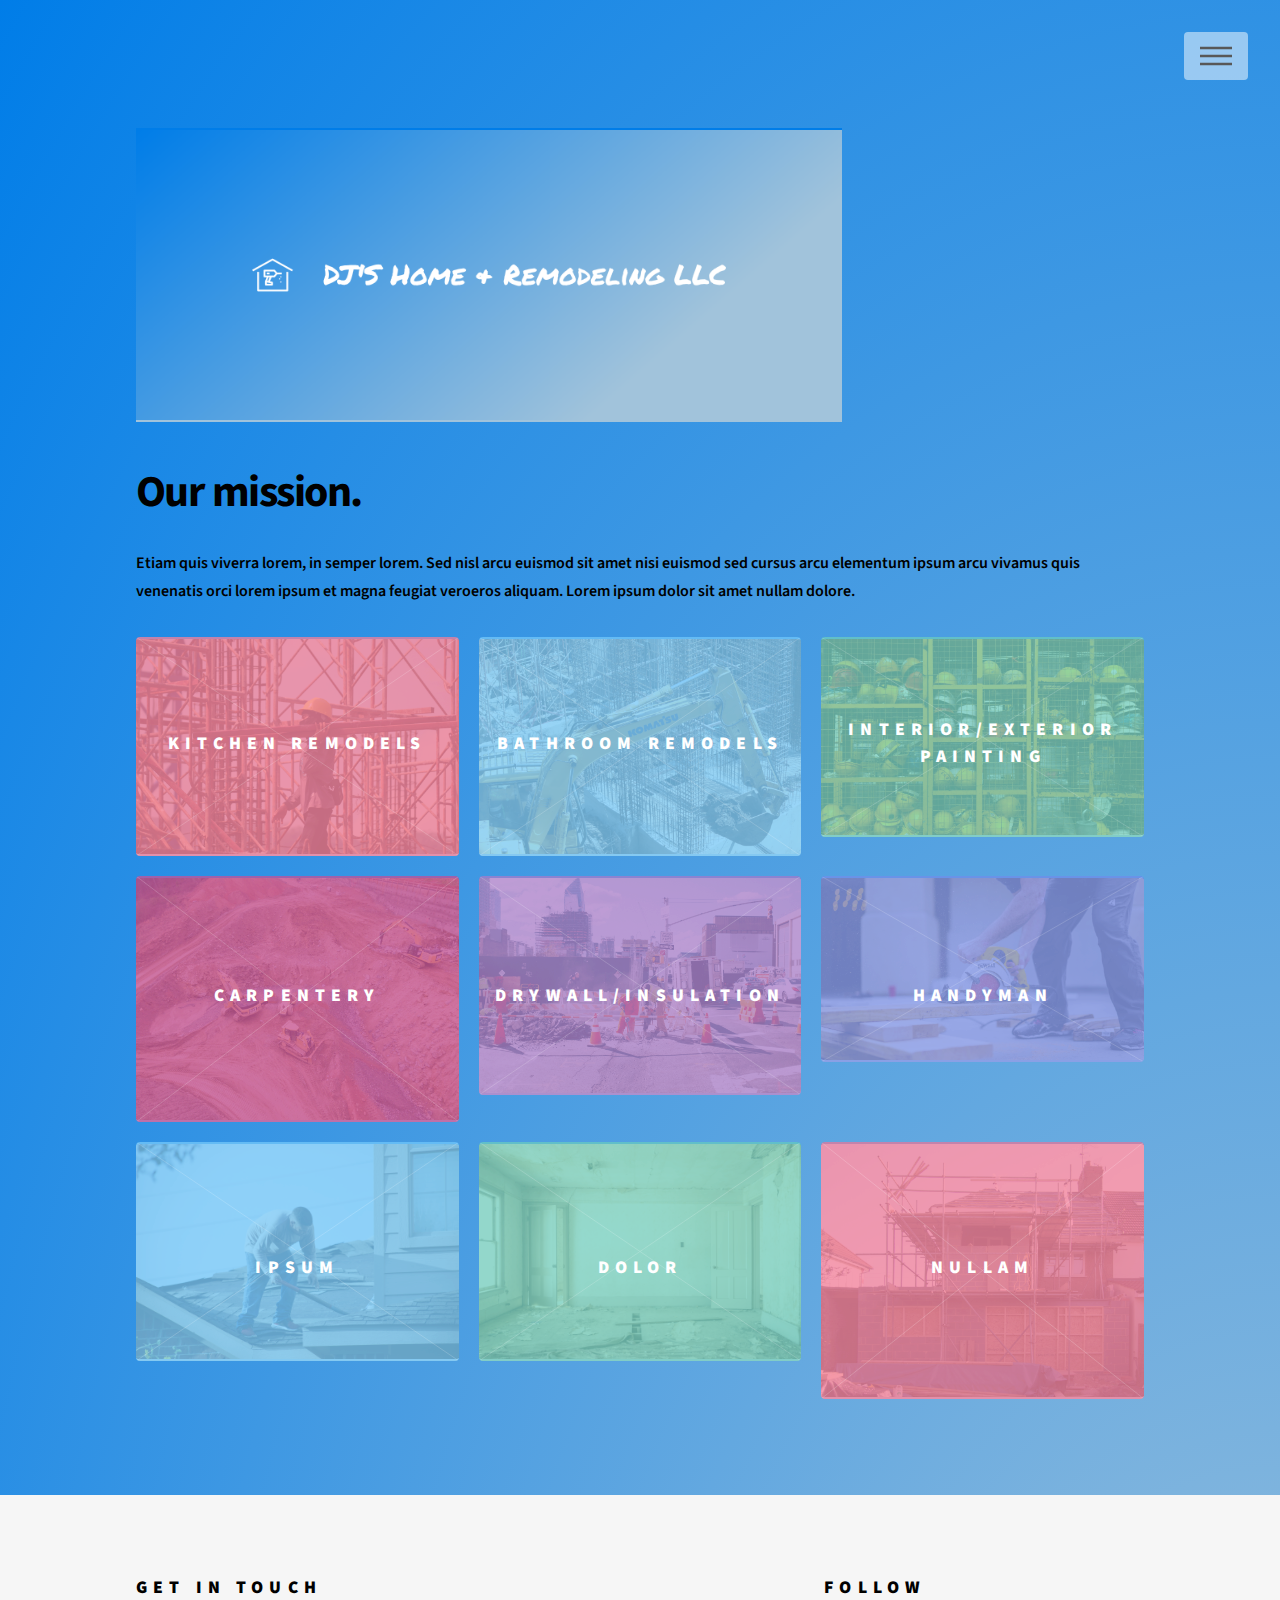
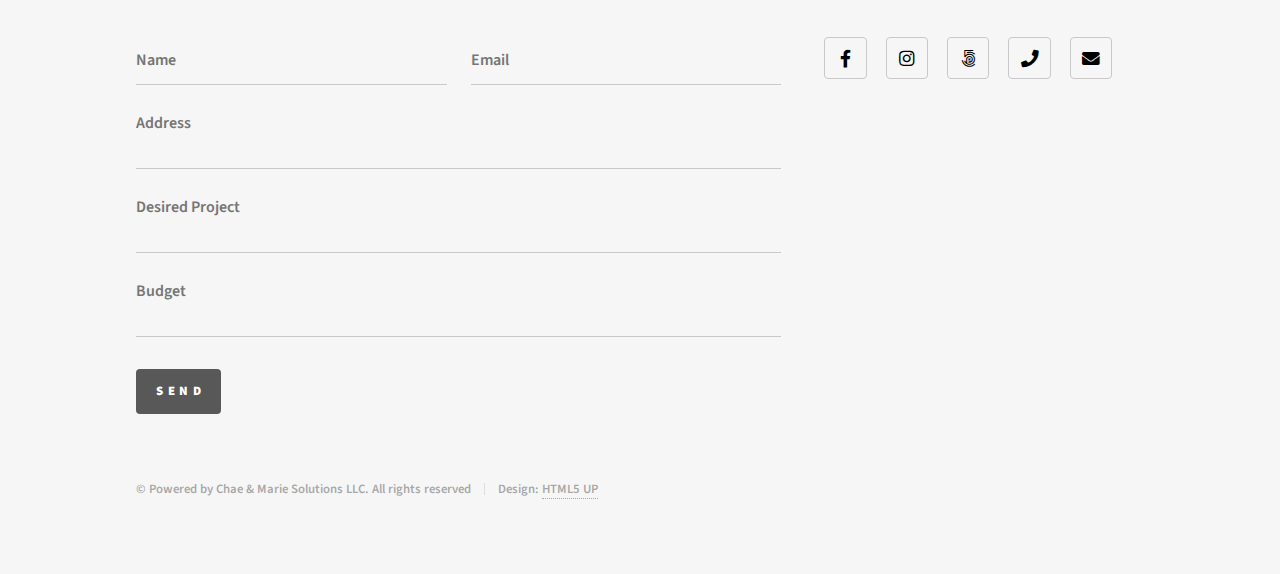
==== commit b228629e: "07/21 update" ====
--- a/index.html
+++ b/index.html
@@ -23,7 +23,7 @@
 
 							<!-- Logo -->
 								<a href="index.html" class="logo">
-									<img src="./images/coverdj.png">
+									<img src="./images/coverdj2.png">
 									<!-- <img src="./images/cover.png" width="600px" height="300px"> -->
 									<!-- <span class="symbol"><img src="images/logo.svg" alt="" /></span><span class="title">Diversfied Holdings NW LLC</span> -->
 								</a>
--- a/assets/css/main.css
+++ b/assets/css/main.css
@@ -1,12 +1,14 @@
 @import url(fontawesome-all.min.css);
 @import url("https://fonts.googleapis.com/css?family=Source+Sans+Pro:300,700,900");
-
 /*
 	Phantom by HTML5 UP
 	html5up.net | @ajlkn
 	Free for personal and commercial use under the CCA 3.0 license (html5up.net/license)
 */
-
+@keyframes spin {
+    from {background-color: #007DE8;}
+    to{background-color: #A1C3DB;}
+  }
 html, body, div, span, applet, object,
 iframe, h1, h2, h3, h4, h5, h6, p, blockquote,
 pre, a, abbr, acronym, address, big, cite,
@@ -24,16 +26,26 @@
 	font-size: 100%;
 	font: inherit;
 	vertical-align: baseline;
-
-}
+  }
 #wrapper{
-	background-color: #007de8;
+	background-repeat: no-repeat;
+    /* Created with https://www.css-gradient.com */
+    background: #007DE8;
+    background: -webkit-radial-gradient(bottom right, #A1C3DB, #007DE8);
+    background: -moz-radial-gradient(bottom right, #A1C3DB, #007DE8);
+    background: radial-gradient(to top left, #A1C3DB, #007DE8);
+	animation-name: spin;
+	animation-duration: 3s;
+	animation-iteration-count: infinite;
+	animation-direction: alternate-reverse;
 }
 .inner img{
 	display: flex;
 	justify-content: center;
 	align-items: center;
-	border: #ffffff 4px solid;
+	/* border: #ffffff 4px solid; */
+	border-top: #007DE8 2px solid;
+	border-bottom: #a1c3db 2px solid ;
 	width: 70%;
 	height: 85%;
 }
@@ -163,7 +175,7 @@
 
 		a:hover {
 			border-bottom-color: transparent;
-			color: #f2849e !important;
+			color: #202233 !important;
 		}
 
 	strong, b {
@@ -1868,8 +1880,8 @@
 			}
 
 			.icon.style2:hover {
-				color: #f2849e;
-				border-color: #f2849e;
+				color: #202233;
+				border-color: #202233;
 			}
 
 			.icon.style2:active {
@@ -2506,8 +2518,8 @@
 		input[type="button"]:hover,
 		button:hover,
 		.button:hover {
-			color: #f2849e !important;
-			box-shadow: inset 0 0 0 2px #f2849e;
+			color: #202233 !important;
+			box-shadow: inset 0 0 0 2px #202233;
 		}
 
 		input[type="submit"]:active,
@@ -2549,7 +2561,7 @@
 			input[type="button"].primary:hover,
 			button.primary:hover,
 			.button.primary:hover {
-				background-color: #f2849e;
+				background-color: #202233;
 			}
 
 			input[type="submit"].primary:active,
@@ -2557,7 +2569,7 @@
 			input[type="button"].primary:active,
 			button.primary:active,
 			.button.primary:active {
-				background-color: #ee5f81;
+				background-color: #202233;
 			}
 
 		input[type="submit"].disabled, input[type="submit"]:disabled,
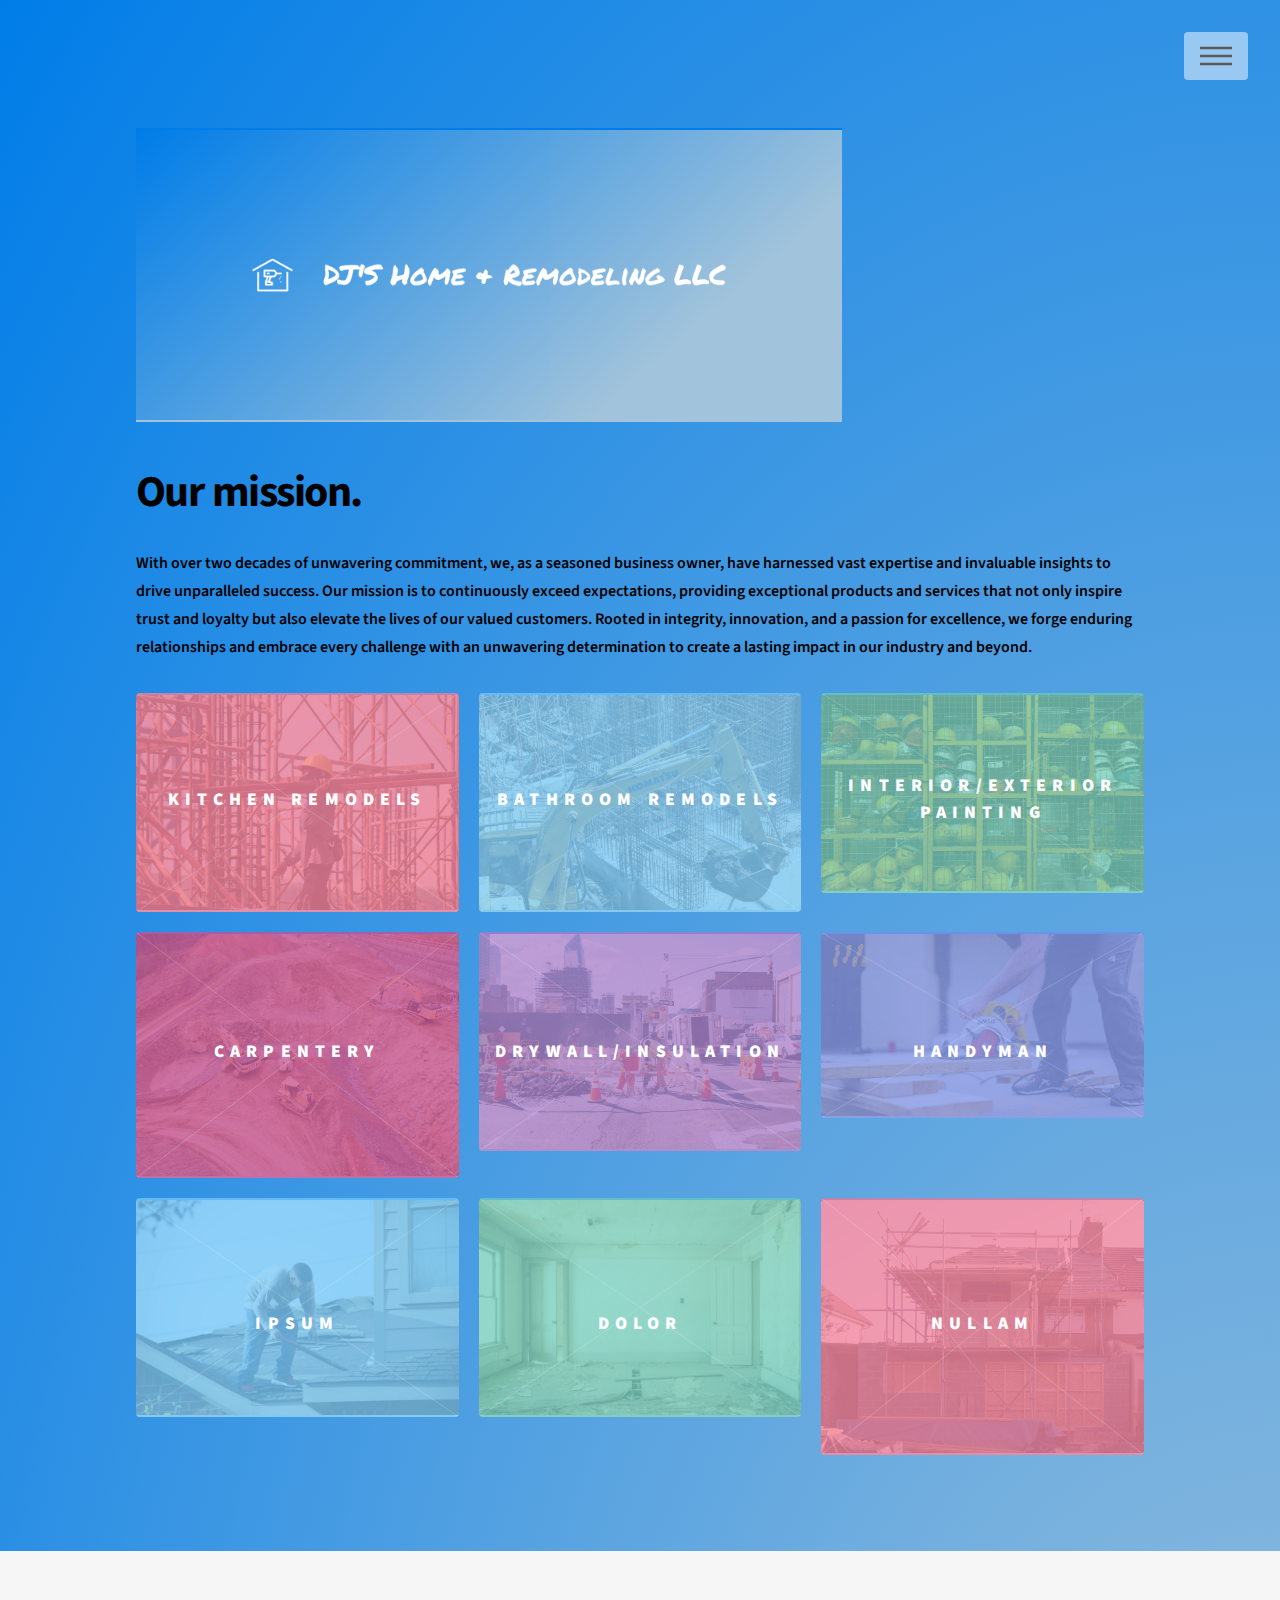
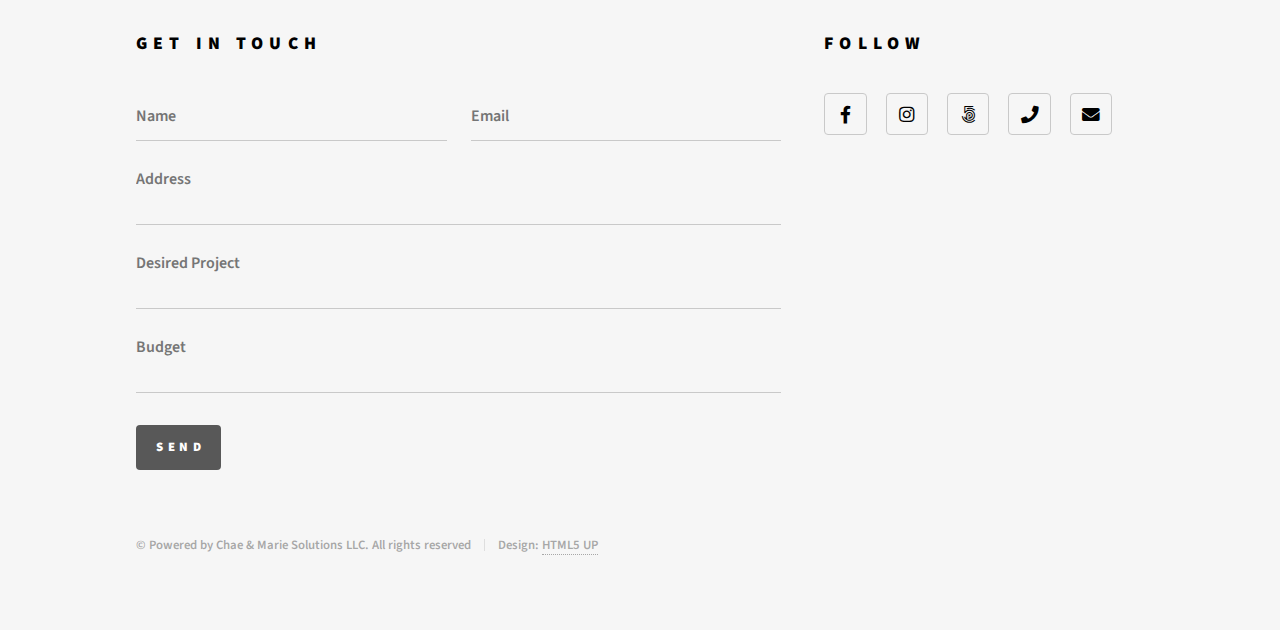
==== commit ffde51db: "07/27" ====
--- a/index.html
+++ b/index.html
@@ -55,7 +55,7 @@
 						<div class="inner">
 							<header>
 								<h1>Our mission.</h1>
-								<p>Etiam quis viverra lorem, in semper lorem. Sed nisl arcu euismod sit amet nisi euismod sed cursus arcu elementum ipsum arcu vivamus quis venenatis orci lorem ipsum et magna feugiat veroeros aliquam. Lorem ipsum dolor sit amet nullam dolore.</p>
+								<p>With over two decades of unwavering commitment, we, as a seasoned business owner, have harnessed vast expertise and invaluable insights to drive unparalleled success. Our mission is to continuously exceed expectations, providing exceptional products and services that not only inspire trust and loyalty but also elevate the lives of our valued customers. Rooted in integrity, innovation, and a passion for excellence, we forge enduring relationships and embrace every challenge with an unwavering determination to create a lasting impact in our industry and beyond.</p>
 							</header>
 							<section class="tiles">
 								<article class="style1">
@@ -65,7 +65,7 @@
 									<a href="generic.html">
 										<h2>Kitchen Remodels</h2>
 										<div class="content">
-											<p>Sed nisl arcu euismod sit amet nisi lorem etiam dolor veroeros et feugiat.</p>
+											<p>Innovative upgrades transform kitchens with modern elegance and functionality.</p>
 										</div>
 									</a>
 								</article>
@@ -76,7 +76,7 @@
 									<a href="generic1.html">
 										<h2>Bathroom Remodels</h2>
 										<div class="content">
-											<p>Sed nisl arcu euismod sit amet nisi lorem etiam dolor veroeros et feugiat.</p>
+											<p>Revamp your bathroom for a luxurious and refreshing retreat.</p>
 										</div>
 									</a>
 								</article>
@@ -87,7 +87,7 @@
 									<a href="generic2.html">
 										<h2>Interior/Exterior Painting</h2>
 										<div class="content">
-											<p>Sed nisl arcu euismod sit amet nisi lorem etiam dolor veroeros et feugiat.</p>
+											<p>Skilled painters refresh spaces with stunning interior and exterior transformations.</p>
 										</div>
 									</a>
 								</article>
@@ -98,7 +98,7 @@
 									<a href="generic.html">
 										<h2>Carpentery</h2>
 										<div class="content">
-											<p>Sed nisl arcu euismod sit amet nisi lorem etiam dolor veroeros et feugiat.</p>
+											<p>Carpentry crafts functional and artistic structures with expert precision.</p>
 										</div>
 									</a>
 								</article>
@@ -109,7 +109,7 @@
 									<a href="generic.html">
 										<h2>Drywall/Insulation</h2>
 										<div class="content">
-											<p>Sed nisl arcu euismod sit amet nisi lorem etiam dolor veroeros et feugiat.</p>
+											<p>Drywall creates smooth, seamless walls for a polished finish.</p>
 										</div>
 									</a>
 								</article>
@@ -120,7 +120,7 @@
 									<a href="generic.html">
 										<h2>Handyman</h2>
 										<div class="content">
-											<p>Sed nisl arcu euismod sit amet nisi lorem etiam dolor veroeros et feugiat.</p>
+											<p>Handyman work tackles diverse tasks with skill and efficiency.</p>
 										</div>
 									</a>
 								</article>
